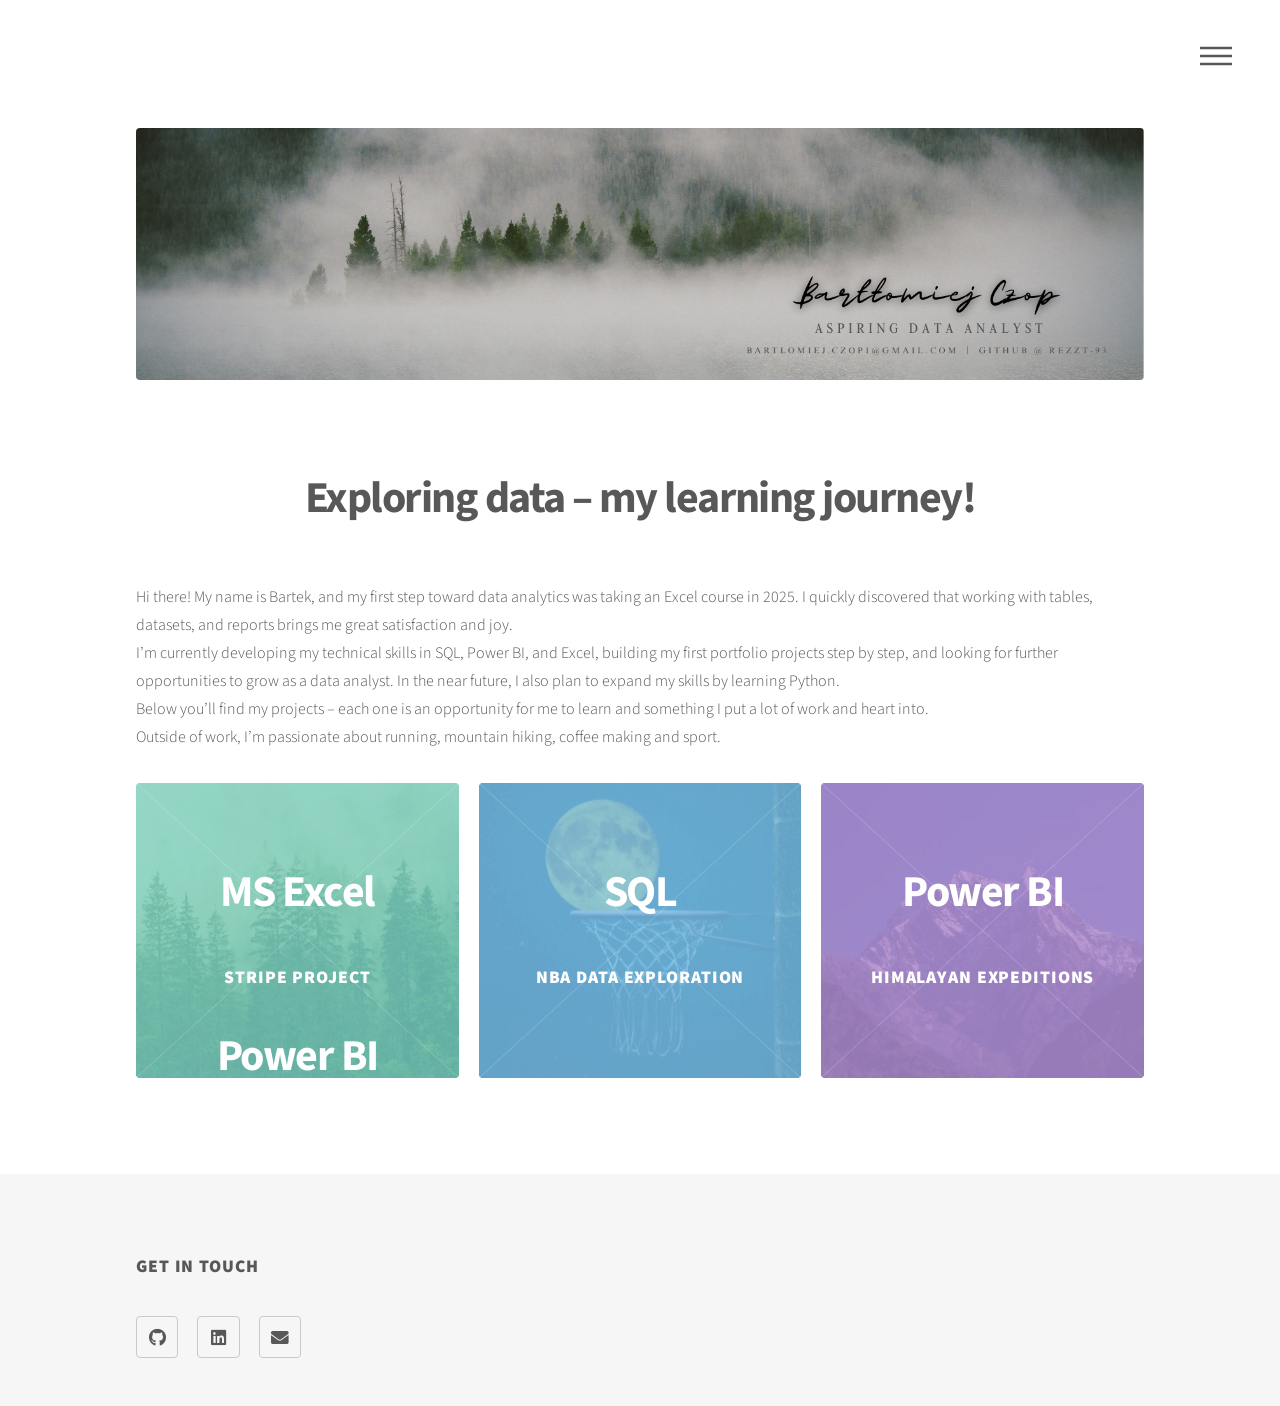
==== index.html @ 16aa3783 "Update index.html" ====
<!DOCTYPE HTML>
<!--
	Phantom by HTML5 UP
	html5up.net | @ajlkn
	Free for personal and commercial use under the CCA 3.0 license (html5up.net/license)
-->
<html>

<head>
	<title>Portfolio</title>
	<meta charset="utf-8" />
	<meta name="viewport" content="width=device-width, initial-scale=1, user-scalable=no" />
	<link rel="stylesheet" href="assets/css/main.css" />
	<noscript>
		<link rel="stylesheet" href="assets/css/noscript.css" />
	</noscript>
</head>

<body class="is-preload">
	<!-- Wrapper -->
	<div id="wrapper">

		<!-- Header -->
		<header id="header">
			<div class="inner">

				<!-- Logo -->
				<a href="index.html" class="logo">
					<span class="image main"><img src="images/backgroundlink.png" alt="" /></span>
				</a>


				<!-- Nav -->
				<nav>
					<ul>
						<li><a href="#menu">Menu</a></li>
					</ul>
				</nav>

			</div>
		</header>

		<!-- Menu -->
		<nav id="menu">
			<h2>Menu</h2>
			<ul>
				<li><a href="index.html">Home</a></li>
				<li><a href="stripe.html">Stripe Dashboard</a></li>
				<li><a href="himalayan.html">Himalayan Expeditions</a></li>
				<li><a href="nba.html">NBA Data Exploration</a></li>
				<li><a href="superstore.html">SuperStore Sales</a></li>
			</ul>
		</nav>

		<!-- Main -->
		<div id="main">
			<div class="inner">
				<header>
					<center>
						<h1>Exploring data – my learning journey!</h1>
					</center> <br>

						<p>Hi there!

							My name is Bartek, and my first step toward data analytics was taking an Excel course in
							2025. I
							quickly discovered that working with tables, datasets, and reports brings me great
							satisfaction
							and joy.<br>

							I’m currently developing my technical skills in SQL, Power BI, and Excel, building my first
							portfolio projects step by step, and looking for further opportunities to grow as a data
							analyst. In the near future, I also plan to expand my skills by learning Python.

							<br>Below you’ll
							find my
							projects – each one is an opportunity for me to learn and something I put a lot of work and
							heart into.<br>

						Outside of work, I’m passionate about running, mountain hiking, coffee making and sport. </p>
					
				</header>
				<section class="tiles">
					<article class="style3">
						<span class="image">
							<img src="images/p1img.jpg" alt="" />
						</span>
						<a href="stripe.html">
							<h1>MS Excel</h1>
							<h2>Stripe Project</h2>
							<div class="content">
								<p>Sales Analytics Dashboard</p>
							</div>
						</a>
					</article>
					<article class="style2">
						<span class="image">
							<img src="images/p3img.jpg" alt="" />
						</span>
						<a href="nba.html">
							<h1>SQL</h1>
							<h2>NBA Data Exploration</h2>
							<div class="content">
								<p>Player Data Analysis</p>
							</div>
						</a>
					</article>

					<article class="style5">
						<span class="image">
							<img src="images/p2img.jpg" alt="" />
						</span>
						<a href="himalayan.html">
							<h1>Power BI</h1>
							<h2>Himalayan Expeditions</h2>
							<div class="content">
								<p>Analytics Dashboard</p>
							</div>
						</a>
					</article>
				</section>
				<section class="tiles">
					<article class="style5">
						<span class="image">
							<img src="images/p4img.jpg" alt="" />
						</span>
						<a href="superstore.html">
							<h1>Power BI</h1>
							<h2>SuperStore</h2>
							<div class="content">
								<p>Sales Dashboard</p>
							</div>
						</a>
					</article>
				</section>
			</div>
			</div>
			<!-- Footer -->
			<footer id="footer">
						<div class="inner">
							<section>
								<h2>Get in touch</h2>
								<ul class="icons">
									<li><a href="https://github.com/Rezzt-93/-data-analytics-portfolio-projects" class="icon brands style2 fa-github"><span class="label">GitHub</span></a></li>
									<li><a href="https://www.linkedin.com/in/bartlomiej-czop/" class="icon brands style2 fa-linkedin"><span class="label">LinkedIn</span></a></li>
									<li><a href="mailto:Bartlomiej.czop1@gmail.com" class="icon solid style2 fa-envelope"><span class="label">Email</span></a></li>
								</ul>
							</section>
						</div>
					</footer>
		
		<!-- Scripts -->
		<script src="assets/js/jquery.min.js"></script>
		<script src="assets/js/browser.min.js"></script>
		<script src="assets/js/breakpoints.min.js"></script>
		<script src="assets/js/util.js"></script>
		<script src="assets/js/main.js"></script>

</body>

</html>
---- assets/css/main.css ----
@import url(fontawesome-all.min.css);
@import url("https://fonts.googleapis.com/css?family=Source+Sans+Pro:300,700,900");

/*
	Phantom by HTML5 UP
	html5up.net | @ajlkn
	Free for personal and commercial use under the CCA 3.0 license (html5up.net/license)
*/

html, body, div, span, applet, object,
iframe, h1, h2, h3, h4, h5, h6, p, blockquote,
pre, a, abbr, acronym, address, big, cite,
code, del, dfn, em, img, ins, kbd, q, s, samp,
small, strike, strong, sub, sup, tt, var, b,
u, i, center, dl, dt, dd, ol, ul, li, fieldset,
form, label, legend, table, caption, tbody,
tfoot, thead, tr, th, td, article, aside,
canvas, details, embed, figure, figcaption,
footer, header, hgroup, menu, nav, output, ruby,
section, summary, time, mark, audio, video {
	margin: 0;
	padding: 0;
	border: 0;
	font-size: 100%;
	font: inherit;
	vertical-align: baseline;}

article, aside, details, figcaption, figure,
footer, header, hgroup, menu, nav, section {
	display: block;}

body {
	line-height: 1;
}

ol, ul {
	list-style: none;
}

blockquote, q {
	quotes: none;
}

	blockquote:before, blockquote:after, q:before, q:after {
		content: '';
		content: none;
	}

table {
	border-collapse: collapse;
	border-spacing: 0;
}

body {
	-webkit-text-size-adjust: none;
}

mark {
	background-color: transparent;
	color: inherit;
}

input::-moz-focus-inner {
	border: 0;
	padding: 0;
}

input, select, textarea {
	-moz-appearance: none;
	-webkit-appearance: none;
	-ms-appearance: none;
	appearance: none;
}

/* Basic */

	@-ms-viewport {
		width: device-width;
	}

	body {
		-ms-overflow-style: scrollbar;
	}

	@media screen and (max-width: 480px) {

		html, body {
			min-width: 320px;
		}

	}

	html {
		box-sizing: border-box;
	}

	*, *:before, *:after {
		box-sizing: inherit;
	}

	body {
		background: #ffffff;
	}

		body.is-preload *, body.is-preload *:before, body.is-preload *:after {
			-moz-animation: none !important;
			-webkit-animation: none !important;
			-ms-animation: none !important;
			animation: none !important;
			-moz-transition: none !important;
			-webkit-transition: none !important;
			-ms-transition: none !important;
			transition: none !important;
		}

/* Type */

	body, input, select, textarea {
		color: #585858;
		font-family: "Source Sans Pro", Helvetica, sans-serif;
		font-size: 16pt;
		font-weight: 300;
		line-height: 1.75;
	}

		@media screen and (max-width: 1680px) {

			body, input, select, textarea {
				font-size: 14pt;
			}

		}

		@media screen and (max-width: 1280px) {

			body, input, select, textarea {
				font-size: 12pt;
			}

		}

	a {
		-moz-transition: border-bottom-color 0.2s ease, color 0.2s ease;
		-webkit-transition: border-bottom-color 0.2s ease, color 0.2s ease;
		-ms-transition: border-bottom-color 0.2s ease, color 0.2s ease;
		transition: border-bottom-color 0.2s ease, color 0.2s ease;
		text-decoration: none;
		color: #585858;
		border-bottom: dotted 1px rgba(88, 88, 88, 0.5);
	}

		a:hover {
			border-bottom-color: transparent;
			color: #f2849e !important;
		}

	strong, b {
		font-weight: 900;
	}

	em, i {
		font-style: italic;
	}

	p {
		margin: 0 0 2em 0;
	}

	h1 {
		font-size: 2.75em;
		font-weight: 700;
		line-height: 1.3;
		margin: 0 0 1em 0;
		letter-spacing: -0.035em;
	}

		h1 a {
			color: inherit;
		}

		@media screen and (max-width: 736px) {

			h1 {
				font-size: 2em;
				margin: 0 0 1em 0;
			}

		}

		@media screen and (max-width: 360px) {

			h1 {
				font-size: 1.75em;
			}

		}

	h2, h3, h4, h5, h6 {
		font-weight: 900;
		line-height: 1.5;
		margin: 0 0 2em 0;
		text-transform: uppercase;
		letter-spacing: 0.05em;
	}

		h2 a, h3 a, h4 a, h5 a, h6 a {
			color: inherit;
		}

	h2 {
		font-size: 1.1em;
	}

	h3 {
		font-size: 1em;
	}

	h4 {
		font-size: 0.8em;
	}

	h5 {
		font-size: 0.8em;
	}

	h6 {
		font-size: 0.8em;
	}

	@media screen and (max-width: 980px) {

		h1 br, h2 br, h3 br, h4 br, h5 br, h6 br {
			display: none;
		}

	}

	@media screen and (max-width: 736px) {

		h2 {
			font-size: 1em;
		}

		h3 {
			font-size: 0.8em;
		}

	}

	sub {
		font-size: 0.8em;
		position: relative;
		top: 0.5em;
	}

	sup {
		font-size: 0.8em;
		position: relative;
		top: -0.5em;
	}

	blockquote {
		border-left: solid 4px #c9c9c9;
		font-style: italic;
		margin: 0 0 2em 0;
		padding: 0.5em 0 0.5em 2em;
	}

	code {
		background: rgba(144, 144, 144, 0.075);
		border-radius: 4px;
		border: solid 1px #c9c9c9;
		font-family: "Courier New", monospace;
		font-size: 0.9em;
		margin: 0 0.25em;
		padding: 0.25em 0.65em;
	}

	pre {
		-webkit-overflow-scrolling: touch;
		font-family: "Courier New", monospace;
		font-size: 0.9em;
		margin: 0 0 2em 0;
	}

		pre code {
			display: block;
			line-height: 1.75;
			padding: 1em 1.5em;
			overflow-x: auto;
		}

	hr {
		border: 0;
		border-bottom: solid 1px #c9c9c9;
		margin: 2em 0;
	}

		hr.major {
			margin: 3em 0;
		}

	.align-left {
		text-align: left;
	}

	.align-center {
		text-align: center;
	}

	.align-right {
		text-align: right;
	}

/* Row */

	.row {
		display: flex;
		flex-wrap: wrap;
		box-sizing: border-box;
		align-items: stretch;
	}

		.row > * {
			box-sizing: border-box;
		}

		.row.gtr-uniform > * > :last-child {
			margin-bottom: 0;
		}

		.row.aln-left {
			justify-content: flex-start;
		}

		.row.aln-center {
			justify-content: center;
		}

		.row.aln-right {
			justify-content: flex-end;
		}

		.row.aln-top {
			align-items: flex-start;
		}

		.row.aln-middle {
			align-items: center;
		}

		.row.aln-bottom {
			align-items: flex-end;
		}

		.row > .imp {
			order: -1;
		}

		.row > .col-1 {
			width: 8.33333%;
		}

		.row > .off-1 {
			margin-left: 8.33333%;
		}

		.row > .col-2 {
			width: 16.66667%;
		}

		.row > .off-2 {
			margin-left: 16.66667%;
		}

		.row > .col-3 {
			width: 25%;
		}

		.row > .off-3 {
			margin-left: 25%;
		}

		.row > .col-4 {
			width: 33.33333%;
		}

		.row > .off-4 {
			margin-left: 33.33333%;
		}

		.row > .col-5 {
			width: 41.66667%;
		}

		.row > .off-5 {
			margin-left: 41.66667%;
		}

		.row > .col-6 {
			width: 50%;
		}

		.row > .off-6 {
			margin-left: 50%;
		}

		.row > .col-7 {
			width: 58.33333%;
		}

		.row > .off-7 {
			margin-left: 58.33333%;
		}

		.row > .col-8 {
			width: 66.66667%;
		}

		.row > .off-8 {
			margin-left: 66.66667%;
		}

		.row > .col-9 {
			width: 75%;
		}

		.row > .off-9 {
			margin-left: 75%;
		}

		.row > .col-10 {
			width: 83.33333%;
		}

		.row > .off-10 {
			margin-left: 83.33333%;
		}

		.row > .col-11 {
			width: 91.66667%;
		}

		.row > .off-11 {
			margin-left: 91.66667%;
		}

		.row > .col-12 {
			width: 100%;
		}

		.row > .off-12 {
			margin-left: 100%;
		}

		.row.gtr-0 {
			margin-top: 0;
			margin-left: 0em;
		}

			.row.gtr-0 > * {
				padding: 0 0 0 0em;
			}

			.row.gtr-0.gtr-uniform {
				margin-top: 0em;
			}

				.row.gtr-0.gtr-uniform > * {
					padding-top: 0em;
				}

		.row.gtr-25 {
			margin-top: 0;
			margin-left: -0.5em;
		}

			.row.gtr-25 > * {
				padding: 0 0 0 0.5em;
			}

			.row.gtr-25.gtr-uniform {
				margin-top: -0.5em;
			}

				.row.gtr-25.gtr-uniform > * {
					padding-top: 0.5em;
				}

		.row.gtr-50 {
			margin-top: 0;
			margin-left: -1em;
		}

			.row.gtr-50 > * {
				padding: 0 0 0 1em;
			}

			.row.gtr-50.gtr-uniform {
				margin-top: -1em;
			}

				.row.gtr-50.gtr-uniform > * {
					padding-top: 1em;
				}

		.row {
			margin-top: 0;
			margin-left: -2em;
		}

			.row > * {
				padding: 0 0 0 2em;
			}

			.row.gtr-uniform {
				margin-top: -2em;
			}

				.row.gtr-uniform > * {
					padding-top: 2em;
				}

		.row.gtr-150 {
			margin-top: 0;
			margin-left: -3em;
		}

			.row.gtr-150 > * {
				padding: 0 0 0 3em;
			}

			.row.gtr-150.gtr-uniform {
				margin-top: -3em;
			}

				.row.gtr-150.gtr-uniform > * {
					padding-top: 3em;
				}

		.row.gtr-200 {
			margin-top: 0;
			margin-left: -4em;
		}

			.row.gtr-200 > * {
				padding: 0 0 0 4em;
			}

			.row.gtr-200.gtr-uniform {
				margin-top: -4em;
			}

				.row.gtr-200.gtr-uniform > * {
					padding-top: 4em;
				}

		@media screen and (max-width: 1680px) {

			.row {
				display: flex;
				flex-wrap: wrap;
				box-sizing: border-box;
				align-items: stretch;
			}

				.row > * {
					box-sizing: border-box;
				}

				.row.gtr-uniform > * > :last-child {
					margin-bottom: 0;
				}

				.row.aln-left {
					justify-content: flex-start;
				}

				.row.aln-center {
					justify-content: center;
				}

				.row.aln-right {
					justify-content: flex-end;
				}

				.row.aln-top {
					align-items: flex-start;
				}

				.row.aln-middle {
					align-items: center;
				}

				.row.aln-bottom {
					align-items: flex-end;
				}

				.row > .imp-xlarge {
					order: -1;
				}

				.row > .col-1-xlarge {
					width: 8.33333%;
				}

				.row > .off-1-xlarge {
					margin-left: 8.33333%;
				}

				.row > .col-2-xlarge {
					width: 16.66667%;
				}

				.row > .off-2-xlarge {
					margin-left: 16.66667%;
				}

				.row > .col-3-xlarge {
					width: 25%;
				}

				.row > .off-3-xlarge {
					margin-left: 25%;
				}

				.row > .col-4-xlarge {
					width: 33.33333%;
				}

				.row > .off-4-xlarge {
					margin-left: 33.33333%;
				}

				.row > .col-5-xlarge {
					width: 41.66667%;
				}

				.row > .off-5-xlarge {
					margin-left: 41.66667%;
				}

				.row > .col-6-xlarge {
					width: 50%;
				}

				.row > .off-6-xlarge {
					margin-left: 50%;
				}

				.row > .col-7-xlarge {
					width: 58.33333%;
				}

				.row > .off-7-xlarge {
					margin-left: 58.33333%;
				}

				.row > .col-8-xlarge {
					width: 66.66667%;
				}

				.row > .off-8-xlarge {
					margin-left: 66.66667%;
				}

				.row > .col-9-xlarge {
					width: 75%;
				}

				.row > .off-9-xlarge {
					margin-left: 75%;
				}

				.row > .col-10-xlarge {
					width: 83.33333%;
				}

				.row > .off-10-xlarge {
					margin-left: 83.33333%;
				}

				.row > .col-11-xlarge {
					width: 91.66667%;
				}

				.row > .off-11-xlarge {
					margin-left: 91.66667%;
				}

				.row > .col-12-xlarge {
					width: 100%;
				}

				.row > .off-12-xlarge {
					margin-left: 100%;
				}

				.row.gtr-0 {
					margin-top: 0;
					margin-left: 0em;
				}

					.row.gtr-0 > * {
						padding: 0 0 0 0em;
					}

					.row.gtr-0.gtr-uniform {
						margin-top: 0em;
					}

						.row.gtr-0.gtr-uniform > * {
							padding-top: 0em;
						}

				.row.gtr-25 {
					margin-top: 0;
					margin-left: -0.5em;
				}

					.row.gtr-25 > * {
						padding: 0 0 0 0.5em;
					}

					.row.gtr-25.gtr-uniform {
						margin-top: -0.5em;
					}

						.row.gtr-25.gtr-uniform > * {
							padding-top: 0.5em;
						}

				.row.gtr-50 {
					margin-top: 0;
					margin-left: -1em;
				}

					.row.gtr-50 > * {
						padding: 0 0 0 1em;
					}

					.row.gtr-50.gtr-uniform {
						margin-top: -1em;
					}

						.row.gtr-50.gtr-uniform > * {
							padding-top: 1em;
						}

				.row {
					margin-top: 0;
					margin-left: -2em;
				}

					.row > * {
						padding: 0 0 0 2em;
					}

					.row.gtr-uniform {
						margin-top: -2em;
					}

						.row.gtr-uniform > * {
							padding-top: 2em;
						}

				.row.gtr-150 {
					margin-top: 0;
					margin-left: -3em;
				}

					.row.gtr-150 > * {
						padding: 0 0 0 3em;
					}

					.row.gtr-150.gtr-uniform {
						margin-top: -3em;
					}

						.row.gtr-150.gtr-uniform > * {
							padding-top: 3em;
						}

				.row.gtr-200 {
					margin-top: 0;
					margin-left: -4em;
				}

					.row.gtr-200 > * {
						padding: 0 0 0 4em;
					}

					.row.gtr-200.gtr-uniform {
						margin-top: -4em;
					}

						.row.gtr-200.gtr-uniform > * {
							padding-top: 4em;
						}

		}

		@media screen and (max-width: 1280px) {

			.row {
				display: flex;
				flex-wrap: wrap;
				box-sizing: border-box;
				align-items: stretch;
			}

				.row > * {
					box-sizing: border-box;
				}

				.row.gtr-uniform > * > :last-child {
					margin-bottom: 0;
				}

				.row.aln-left {
					justify-content: flex-start;
				}

				.row.aln-center {
					justify-content: center;
				}

				.row.aln-right {
					justify-content: flex-end;
				}

				.row.aln-top {
					align-items: flex-start;
				}

				.row.aln-middle {
					align-items: center;
				}

				.row.aln-bottom {
					align-items: flex-end;
				}

				.row > .imp-large {
					order: -1;
				}

				.row > .col-1-large {
					width: 8.33333%;
				}

				.row > .off-1-large {
					margin-left: 8.33333%;
				}

				.row > .col-2-large {
					width: 16.66667%;
				}

				.row > .off-2-large {
					margin-left: 16.66667%;
				}

				.row > .col-3-large {
					width: 25%;
				}

				.row > .off-3-large {
					margin-left: 25%;
				}

				.row > .col-4-large {
					width: 33.33333%;
				}

				.row > .off-4-large {
					margin-left: 33.33333%;
				}

				.row > .col-5-large {
					width: 41.66667%;
				}

				.row > .off-5-large {
					margin-left: 41.66667%;
				}

				.row > .col-6-large {
					width: 50%;
				}

				.row > .off-6-large {
					margin-left: 50%;
				}

				.row > .col-7-large {
					width: 58.33333%;
				}

				.row > .off-7-large {
					margin-left: 58.33333%;
				}

				.row > .col-8-large {
					width: 66.66667%;
				}

				.row > .off-8-large {
					margin-left: 66.66667%;
				}

				.row > .col-9-large {
					width: 75%;
				}

				.row > .off-9-large {
					margin-left: 75%;
				}

				.row > .col-10-large {
					width: 83.33333%;
				}

				.row > .off-10-large {
					margin-left: 83.33333%;
				}

				.row > .col-11-large {
					width: 91.66667%;
				}

				.row > .off-11-large {
					margin-left: 91.66667%;
				}

				.row > .col-12-large {
					width: 100%;
				}

				.row > .off-12-large {
					margin-left: 100%;
				}

				.row.gtr-0 {
					margin-top: 0;
					margin-left: 0em;
				}

					.row.gtr-0 > * {
						padding: 0 0 0 0em;
					}

					.row.gtr-0.gtr-uniform {
						margin-top: 0em;
					}

						.row.gtr-0.gtr-uniform > * {
							padding-top: 0em;
						}

				.row.gtr-25 {
					margin-top: 0;
					margin-left: -0.5em;
				}

					.row.gtr-25 > * {
						padding: 0 0 0 0.5em;
					}

					.row.gtr-25.gtr-uniform {
						margin-top: -0.5em;
					}

						.row.gtr-25.gtr-uniform > * {
							padding-top: 0.5em;
						}

				.row.gtr-50 {
					margin-top: 0;
					margin-left: -1em;
				}

					.row.gtr-50 > * {
						padding: 0 0 0 1em;
					}

					.row.gtr-50.gtr-uniform {
						margin-top: -1em;
					}

						.row.gtr-50.gtr-uniform > * {
							padding-top: 1em;
						}

				.row {
					margin-top: 0;
					margin-left: -2em;
				}

					.row > * {
						padding: 0 0 0 2em;
					}

					.row.gtr-uniform {
						margin-top: -2em;
					}

						.row.gtr-uniform > * {
							padding-top: 2em;
						}

				.row.gtr-150 {
					margin-top: 0;
					margin-left: -3em;
				}

					.row.gtr-150 > * {
						padding: 0 0 0 3em;
					}

					.row.gtr-150.gtr-uniform {
						margin-top: -3em;
					}

						.row.gtr-150.gtr-uniform > * {
							padding-top: 3em;
						}

				.row.gtr-200 {
					margin-top: 0;
					margin-left: -4em;
				}

					.row.gtr-200 > * {
						padding: 0 0 0 4em;
					}

					.row.gtr-200.gtr-uniform {
						margin-top: -4em;
					}

						.row.gtr-200.gtr-uniform > * {
							padding-top: 4em;
						}

		}

		@media screen and (max-width: 980px) {

			.row {
				display: flex;
				flex-wrap: wrap;
				box-sizing: border-box;
				align-items: stretch;
			}

				.row > * {
					box-sizing: border-box;
				}

				.row.gtr-uniform > * > :last-child {
					margin-bottom: 0;
				}

				.row.aln-left {
					justify-content: flex-start;
				}

				.row.aln-center {
					justify-content: center;
				}

				.row.aln-right {
					justify-content: flex-end;
				}

				.row.aln-top {
					align-items: flex-start;
				}

				.row.aln-middle {
					align-items: center;
				}

				.row.aln-bottom {
					align-items: flex-end;
				}

				.row > .imp-medium {
					order: -1;
				}

				.row > .col-1-medium {
					width: 8.33333%;
				}

				.row > .off-1-medium {
					margin-left: 8.33333%;
				}

				.row > .col-2-medium {
					width: 16.66667%;
				}

				.row > .off-2-medium {
					margin-left: 16.66667%;
				}

				.row > .col-3-medium {
					width: 25%;
				}

				.row > .off-3-medium {
					margin-left: 25%;
				}

				.row > .col-4-medium {
					width: 33.33333%;
				}

				.row > .off-4-medium {
					margin-left: 33.33333%;
				}

				.row > .col-5-medium {
					width: 41.66667%;
				}

				.row > .off-5-medium {
					margin-left: 41.66667%;
				}

				.row > .col-6-medium {
					width: 50%;
				}

				.row > .off-6-medium {
					margin-left: 50%;
				}

				.row > .col-7-medium {
					width: 58.33333%;
				}

				.row > .off-7-medium {
					margin-left: 58.33333%;
				}

				.row > .col-8-medium {
					width: 66.66667%;
				}

				.row > .off-8-medium {
					margin-left: 66.66667%;
				}

				.row > .col-9-medium {
					width: 75%;
				}

				.row > .off-9-medium {
					margin-left: 75%;
				}

				.row > .col-10-medium {
					width: 83.33333%;
				}

				.row > .off-10-medium {
					margin-left: 83.33333%;
				}

				.row > .col-11-medium {
					width: 91.66667%;
				}

				.row > .off-11-medium {
					margin-left: 91.66667%;
				}

				.row > .col-12-medium {
					width: 100%;
				}

				.row > .off-12-medium {
					margin-left: 100%;
				}

				.row.gtr-0 {
					margin-top: 0;
					margin-left: 0em;
				}

					.row.gtr-0 > * {
						padding: 0 0 0 0em;
					}

					.row.gtr-0.gtr-uniform {
						margin-top: 0em;
					}

						.row.gtr-0.gtr-uniform > * {
							padding-top: 0em;
						}

				.row.gtr-25 {
					margin-top: 0;
					margin-left: -0.375em;
				}

					.row.gtr-25 > * {
						padding: 0 0 0 0.375em;
					}

					.row.gtr-25.gtr-uniform {
						margin-top: -0.375em;
					}

						.row.gtr-25.gtr-uniform > * {
							padding-top: 0.375em;
						}

				.row.gtr-50 {
					margin-top: 0;
					margin-left: -0.75em;
				}

					.row.gtr-50 > * {
						padding: 0 0 0 0.75em;
					}

					.row.gtr-50.gtr-uniform {
						margin-top: -0.75em;
					}

						.row.gtr-50.gtr-uniform > * {
							padding-top: 0.75em;
						}

				.row {
					margin-top: 0;
					margin-left: -1.5em;
				}

					.row > * {
						padding: 0 0 0 1.5em;
					}

					.row.gtr-uniform {
						margin-top: -1.5em;
					}

						.row.gtr-uniform > * {
							padding-top: 1.5em;
						}

				.row.gtr-150 {
					margin-top: 0;
					margin-left: -2.25em;
				}

					.row.gtr-150 > * {
						padding: 0 0 0 2.25em;
					}

					.row.gtr-150.gtr-uniform {
						margin-top: -2.25em;
					}

						.row.gtr-150.gtr-uniform > * {
							padding-top: 2.25em;
						}

				.row.gtr-200 {
					margin-top: 0;
					margin-left: -3em;
				}

					.row.gtr-200 > * {
						padding: 0 0 0 3em;
					}

					.row.gtr-200.gtr-uniform {
						margin-top: -3em;
					}

						.row.gtr-200.gtr-uniform > * {
							padding-top: 3em;
						}

		}

		@media screen and (max-width: 736px) {

			.row {
				display: flex;
				flex-wrap: wrap;
				box-sizing: border-box;
				align-items: stretch;
			}

				.row > * {
					box-sizing: border-box;
				}

				.row.gtr-uniform > * > :last-child {
					margin-bottom: 0;
				}

				.row.aln-left {
					justify-content: flex-start;
				}

				.row.aln-center {
					justify-content: center;
				}

				.row.aln-right {
					justify-content: flex-end;
				}

				.row.aln-top {
					align-items: flex-start;
				}

				.row.aln-middle {
					align-items: center;
				}

				.row.aln-bottom {
					align-items: flex-end;
				}

				.row > .imp-small {
					order: -1;
				}

				.row > .col-1-small {
					width: 8.33333%;
				}

				.row > .off-1-small {
					margin-left: 8.33333%;
				}

				.row > .col-2-small {
					width: 16.66667%;
				}

				.row > .off-2-small {
					margin-left: 16.66667%;
				}

				.row > .col-3-small {
					width: 25%;
				}

				.row > .off-3-small {
					margin-left: 25%;
				}

				.row > .col-4-small {
					width: 33.33333%;
				}

				.row > .off-4-small {
					margin-left: 33.33333%;
				}

				.row > .col-5-small {
					width: 41.66667%;
				}

				.row > .off-5-small {
					margin-left: 41.66667%;
				}

				.row > .col-6-small {
					width: 50%;
				}

				.row > .off-6-small {
					margin-left: 50%;
				}

				.row > .col-7-small {
					width: 58.33333%;
				}

				.row > .off-7-small {
					margin-left: 58.33333%;
				}

				.row > .col-8-small {
					width: 66.66667%;
				}

				.row > .off-8-small {
					margin-left: 66.66667%;
				}

				.row > .col-9-small {
					width: 75%;
				}

				.row > .off-9-small {
					margin-left: 75%;
				}

				.row > .col-10-small {
					width: 83.33333%;
				}

				.row > .off-10-small {
					margin-left: 83.33333%;
				}

				.row > .col-11-small {
					width: 91.66667%;
				}

				.row > .off-11-small {
					margin-left: 91.66667%;
				}

				.row > .col-12-small {
					width: 100%;
				}

				.row > .off-12-small {
					margin-left: 100%;
				}

				.row.gtr-0 {
					margin-top: 0;
					margin-left: 0em;
				}

					.row.gtr-0 > * {
						padding: 0 0 0 0em;
					}

					.row.gtr-0.gtr-uniform {
						margin-top: 0em;
					}

						.row.gtr-0.gtr-uniform > * {
							padding-top: 0em;
						}

				.row.gtr-25 {
					margin-top: 0;
					margin-left: -0.25em;
				}

					.row.gtr-25 > * {
						padding: 0 0 0 0.25em;
					}

					.row.gtr-25.gtr-uniform {
						margin-top: -0.25em;
					}

						.row.gtr-25.gtr-uniform > * {
							padding-top: 0.25em;
						}

				.row.gtr-50 {
					margin-top: 0;
					margin-left: -0.5em;
				}

					.row.gtr-50 > * {
						padding: 0 0 0 0.5em;
					}

					.row.gtr-50.gtr-uniform {
						margin-top: -0.5em;
					}

						.row.gtr-50.gtr-uniform > * {
							padding-top: 0.5em;
						}

				.row {
					margin-top: 0;
					margin-left: -1em;
				}

					.row > * {
						padding: 0 0 0 1em;
					}

					.row.gtr-uniform {
						margin-top: -1em;
					}

						.row.gtr-uniform > * {
							padding-top: 1em;
						}

				.row.gtr-150 {
					margin-top: 0;
					margin-left: -1.5em;
				}

					.row.gtr-150 > * {
						padding: 0 0 0 1.5em;
					}

					.row.gtr-150.gtr-uniform {
						margin-top: -1.5em;
					}

						.row.gtr-150.gtr-uniform > * {
							padding-top: 1.5em;
						}

				.row.gtr-200 {
					margin-top: 0;
					margin-left: -2em;
				}

					.row.gtr-200 > * {
						padding: 0 0 0 2em;
					}

					.row.gtr-200.gtr-uniform {
						margin-top: -2em;
					}

						.row.gtr-200.gtr-uniform > * {
							padding-top: 2em;
						}

		}

		@media screen and (max-width: 480px) {

			.row {
				display: flex;
				flex-wrap: wrap;
				box-sizing: border-box;
				align-items: stretch;
			}

				.row > * {
					box-sizing: border-box;
				}

				.row.gtr-uniform > * > :last-child {
					margin-bottom: 0;
				}

				.row.aln-left {
					justify-content: flex-start;
				}

				.row.aln-center {
					justify-content: center;
				}

				.row.aln-right {
					justify-content: flex-end;
				}

				.row.aln-top {
					align-items: flex-start;
				}

				.row.aln-middle {
					align-items: center;
				}

				.row.aln-bottom {
					align-items: flex-end;
				}

				.row > .imp-xsmall {
					order: -1;
				}

				.row > .col-1-xsmall {
					width: 8.33333%;
				}

				.row > .off-1-xsmall {
					margin-left: 8.33333%;
				}

				.row > .col-2-xsmall {
					width: 16.66667%;
				}

				.row > .off-2-xsmall {
					margin-left: 16.66667%;
				}

				.row > .col-3-xsmall {
					width: 25%;
				}

				.row > .off-3-xsmall {
					margin-left: 25%;
				}

				.row > .col-4-xsmall {
					width: 33.33333%;
				}

				.row > .off-4-xsmall {
					margin-left: 33.33333%;
				}

				.row > .col-5-xsmall {
					width: 41.66667%;
				}

				.row > .off-5-xsmall {
					margin-left: 41.66667%;
				}

				.row > .col-6-xsmall {
					width: 50%;
				}

				.row > .off-6-xsmall {
					margin-left: 50%;
				}

				.row > .col-7-xsmall {
					width: 58.33333%;
				}

				.row > .off-7-xsmall {
					margin-left: 58.33333%;
				}

				.row > .col-8-xsmall {
					width: 66.66667%;
				}

				.row > .off-8-xsmall {
					margin-left: 66.66667%;
				}

				.row > .col-9-xsmall {
					width: 75%;
				}

				.row > .off-9-xsmall {
					margin-left: 75%;
				}

				.row > .col-10-xsmall {
					width: 83.33333%;
				}

				.row > .off-10-xsmall {
					margin-left: 83.33333%;
				}

				.row > .col-11-xsmall {
					width: 91.66667%;
				}

				.row > .off-11-xsmall {
					margin-left: 91.66667%;
				}

				.row > .col-12-xsmall {
					width: 100%;
				}

				.row > .off-12-xsmall {
					margin-left: 100%;
				}

				.row.gtr-0 {
					margin-top: 0;
					margin-left: 0em;
				}

					.row.gtr-0 > * {
						padding: 0 0 0 0em;
					}

					.row.gtr-0.gtr-uniform {
						margin-top: 0em;
					}

						.row.gtr-0.gtr-uniform > * {
							padding-top: 0em;
						}

				.row.gtr-25 {
					margin-top: 0;
					margin-left: -0.25em;
				}

					.row.gtr-25 > * {
						padding: 0 0 0 0.25em;
					}

					.row.gtr-25.gtr-uniform {
						margin-top: -0.25em;
					}

						.row.gtr-25.gtr-uniform > * {
							padding-top: 0.25em;
						}

				.row.gtr-50 {
					margin-top: 0;
					margin-left: -0.5em;
				}

					.row.gtr-50 > * {
						padding: 0 0 0 0.5em;
					}

					.row.gtr-50.gtr-uniform {
						margin-top: -0.5em;
					}

						.row.gtr-50.gtr-uniform > * {
							padding-top: 0.5em;
						}

				.row {
					margin-top: 0;
					margin-left: -1em;
				}

					.row > * {
						padding: 0 0 0 1em;
					}

					.row.gtr-uniform {
						margin-top: -1em;
					}

						.row.gtr-uniform > * {
							padding-top: 1em;
						}

				.row.gtr-150 {
					margin-top: 0;
					margin-left: -1.5em;
				}

					.row.gtr-150 > * {
						padding: 0 0 0 1.5em;
					}

					.row.gtr-150.gtr-uniform {
						margin-top: -1.5em;
					}

						.row.gtr-150.gtr-uniform > * {
							padding-top: 1.5em;
						}

				.row.gtr-200 {
					margin-top: 0;
					margin-left: -2em;
				}

					.row.gtr-200 > * {
						padding: 0 0 0 2em;
					}

					.row.gtr-200.gtr-uniform {
						margin-top: -2em;
					}

						.row.gtr-200.gtr-uniform > * {
							padding-top: 2em;
						}

		}

/* Section/Article */

	section.special, article.special {
		text-align: center;
	}

	header p {
		margin-top: -1em;
	}

	@media screen and (max-width: 736px) {

		header p {
			margin-top: 0;
		}

	}

/* Icon */

	.icon {
		text-decoration: none;
		border-bottom: none;
		position: relative;
	}

		.icon:before {
			-moz-osx-font-smoothing: grayscale;
			-webkit-font-smoothing: antialiased;
			display: inline-block;
			font-style: normal;
			font-variant: normal;
			text-rendering: auto;
			line-height: 1;
			text-transform: none !important;
			font-family: 'Font Awesome 5 Free';
			font-weight: 400;
		}

		.icon > .label {
			display: none;
		}

		.icon:before {
			line-height: inherit;
		}

		.icon.solid:before {
			font-weight: 900;
		}

		.icon.brands:before {
			font-family: 'Font Awesome 5 Brands';
		}

		.icon.style2 {
			-moz-transition: background-color 0.2s ease-in-out, color 0.2s ease-in-out, border-color 0.2s ease-in-out;
			-webkit-transition: background-color 0.2s ease-in-out, color 0.2s ease-in-out, border-color 0.2s ease-in-out;
			-ms-transition: background-color 0.2s ease-in-out, color 0.2s ease-in-out, border-color 0.2s ease-in-out;
			transition: background-color 0.2s ease-in-out, color 0.2s ease-in-out, border-color 0.2s ease-in-out;
			background-color: transparent;
			border: solid 1px #c9c9c9;
			border-radius: 4px;
			width: 2.65em;
			height: 2.65em;
			display: inline-block;
			text-align: center;
			line-height: 2.65em;
			color: inherit;
		}

			.icon.style2:before {
				font-size: 1.1em;
			}

			.icon.style2:hover {
				color: #f2849e;
				border-color: #f2849e;
			}

			.icon.style2:active {
				background-color: rgba(242, 132, 158, 0.1);
			}

/* List */

	ol {
		list-style: decimal;
		margin: 0 0 2em 0;
		padding-left: 1.25em;
	}

		ol li {
			padding-left: 0.25em;
		}

	ul {
		list-style: disc;
		margin: 0 0 2em 0;
		padding-left: 1em;
	}

		ul li {
			padding-left: 0.5em;
		}

		ul.alt {
			list-style: none;
			padding-left: 0;
		}

			ul.alt li {
				border-top: solid 1px #c9c9c9;
				padding: 0.5em 0;
			}

				ul.alt li:first-child {
					border-top: 0;
					padding-top: 0;
				}

	dl {
		margin: 0 0 2em 0;
	}

		dl dt {
			display: block;
			font-weight: 900;
			margin: 0 0 1em 0;
		}

		dl dd {
			margin-left: 2em;
		}

/* Actions */

	ul.actions {
		display: -moz-flex;
		display: -webkit-flex;
		display: -ms-flex;
		display: flex;
		cursor: default;
		list-style: none;
		margin-left: -1em;
		padding-left: 0;
	}

		ul.actions li {
			padding: 0 0 0 1em;
			vertical-align: middle;
		}

		ul.actions.special {
			-moz-justify-content: center;
			-webkit-justify-content: center;
			-ms-justify-content: center;
			justify-content: center;
			width: 100%;
			margin-left: 0;
		}

			ul.actions.special li:first-child {
				padding-left: 0;
			}

		ul.actions.stacked {
			-moz-flex-direction: column;
			-webkit-flex-direction: column;
			-ms-flex-direction: column;
			flex-direction: column;
			margin-left: 0;
		}

			ul.actions.stacked li {
				padding: 1.3em 0 0 0;
			}

				ul.actions.stacked li:first-child {
					padding-top: 0;
				}

		ul.actions.fit {
			width: calc(100% + 1em);
		}

			ul.actions.fit li {
				-moz-flex-grow: 1;
				-webkit-flex-grow: 1;
				-ms-flex-grow: 1;
				flex-grow: 1;
				-moz-flex-shrink: 1;
				-webkit-flex-shrink: 1;
				-ms-flex-shrink: 1;
				flex-shrink: 1;
				width: 100%;
			}

				ul.actions.fit li > * {
					width: 100%;
				}

			ul.actions.fit.stacked {
				width: 100%;
			}

		@media screen and (max-width: 480px) {

			ul.actions:not(.fixed) {
				-moz-flex-direction: column;
				-webkit-flex-direction: column;
				-ms-flex-direction: column;
				flex-direction: column;
				margin-left: 0;
				width: 100% !important;
			}

				ul.actions:not(.fixed) li {
					-moz-flex-grow: 1;
					-webkit-flex-grow: 1;
					-ms-flex-grow: 1;
					flex-grow: 1;
					-moz-flex-shrink: 1;
					-webkit-flex-shrink: 1;
					-ms-flex-shrink: 1;
					flex-shrink: 1;
					padding: 1em 0 0 0;
					text-align: center;
					width: 100%;
				}

					ul.actions:not(.fixed) li > * {
						width: 100%;
					}

					ul.actions:not(.fixed) li:first-child {
						padding-top: 0;
					}

					ul.actions:not(.fixed) li input[type="submit"],
					ul.actions:not(.fixed) li input[type="reset"],
					ul.actions:not(.fixed) li input[type="button"],
					ul.actions:not(.fixed) li button,
					ul.actions:not(.fixed) li .button {
						width: 100%;
					}

						ul.actions:not(.fixed) li input[type="submit"].icon:before,
						ul.actions:not(.fixed) li input[type="reset"].icon:before,
						ul.actions:not(.fixed) li input[type="button"].icon:before,
						ul.actions:not(.fixed) li button.icon:before,
						ul.actions:not(.fixed) li .button.icon:before {
							margin-left: -0.5rem;
						}

		}

/* Icons */

	ul.icons {
		cursor: default;
		list-style: none;
		padding-left: 0;
		margin: -1em 0 2em -1em;
	}

		ul.icons li {
			display: inline-block;
			padding: 1em 0 0 1em;
		}

/* Form */

	form {
		margin: 0 0 2em 0;
		overflow-x: hidden;
	}

		form > :last-child {
			margin-bottom: 0;
		}

		form > .fields {
			display: -moz-flex;
			display: -webkit-flex;
			display: -ms-flex;
			display: flex;
			-moz-flex-wrap: wrap;
			-webkit-flex-wrap: wrap;
			-ms-flex-wrap: wrap;
			flex-wrap: wrap;
			width: calc(100% + 3em);
			margin: -1.5em 0 2em -1.5em;
		}

			form > .fields > .field {
				-moz-flex-grow: 0;
				-webkit-flex-grow: 0;
				-ms-flex-grow: 0;
				flex-grow: 0;
				-moz-flex-shrink: 0;
				-webkit-flex-shrink: 0;
				-ms-flex-shrink: 0;
				flex-shrink: 0;
				padding: 1.5em 0 0 1.5em;
				width: calc(100% - 1.5em);
			}

				form > .fields > .field.half {
					width: calc(50% - 0.75em);
				}

				form > .fields > .field.third {
					width: calc(100%/3 - 0.5em);
				}

				form > .fields > .field.quarter {
					width: calc(25% - 0.375em);
				}

		@media screen and (max-width: 480px) {

			form > .fields {
				width: calc(100% + 3em);
				margin: -1.5em 0 2em -1.5em;
			}

				form > .fields > .field {
					padding: 1.5em 0 0 1.5em;
					width: calc(100% - 1.5em);
				}

					form > .fields > .field.half {
						width: calc(100% - 1.5em);
					}

					form > .fields > .field.third {
						width: calc(100% - 1.5em);
					}

					form > .fields > .field.quarter {
						width: calc(100% - 1.5em);
					}

		}

	label {
		display: block;
		font-size: 0.9em;
		font-weight: 900;
		margin: 0 0 1em 0;
	}

	input[type="text"],
	input[type="password"],
	input[type="email"],
	input[type="tel"],
	select,
	textarea {
		-moz-appearance: none;
		-webkit-appearance: none;
		-ms-appearance: none;
		appearance: none;
		background-color: transparent;
		border: none;
		border-radius: 0;
		border-bottom: solid 1px #c9c9c9;
		color: inherit;
		display: block;
		outline: 0;
		padding: 0;
		text-decoration: none;
		width: 100%;
	}

		input[type="text"]:invalid,
		input[type="password"]:invalid,
		input[type="email"]:invalid,
		input[type="tel"]:invalid,
		select:invalid,
		textarea:invalid {
			box-shadow: none;
		}

		input[type="text"]:focus,
		input[type="password"]:focus,
		input[type="email"]:focus,
		input[type="tel"]:focus,
		select:focus,
		textarea:focus {
			border-bottom-color: #f2849e;
			box-shadow: inset 0 -1px 0 0 #f2849e;
		}

	select {
		background-image: url("data:image/svg+xml;charset=utf8,%3Csvg xmlns='http://www.w3.org/2000/svg' width='40' height='40' preserveAspectRatio='none' viewBox='0 0 40 40'%3E%3Cpath d='M9.4,12.3l10.4,10.4l10.4-10.4c0.2-0.2,0.5-0.4,0.9-0.4c0.3,0,0.6,0.1,0.9,0.4l3.3,3.3c0.2,0.2,0.4,0.5,0.4,0.9 c0,0.4-0.1,0.6-0.4,0.9L20.7,31.9c-0.2,0.2-0.5,0.4-0.9,0.4c-0.3,0-0.6-0.1-0.9-0.4L4.3,17.3c-0.2-0.2-0.4-0.5-0.4-0.9 c0-0.4,0.1-0.6,0.4-0.9l3.3-3.3c0.2-0.2,0.5-0.4,0.9-0.4S9.1,12.1,9.4,12.3z' fill='%23c9c9c9' /%3E%3C/svg%3E");
		background-size: 1.25rem;
		background-repeat: no-repeat;
		background-position: calc(100% - 1rem) center;
		height: 3em;
		padding-right: 3em;
		text-overflow: ellipsis;
	}

		select option {
			background: #ffffff;
		}

		select:focus::-ms-value {
			background-color: transparent;
		}

		select::-ms-expand {
			display: none;
		}

	input[type="text"],
	input[type="password"],
	input[type="email"],
	select {
		height: 3em;
	}

	textarea {
		padding: 0;
		min-height: 3.75em;
	}

	input[type="checkbox"],
	input[type="radio"] {
		-moz-appearance: none;
		-webkit-appearance: none;
		-ms-appearance: none;
		appearance: none;
		display: block;
		float: left;
		margin-right: -2em;
		opacity: 0;
		width: 1em;
		z-index: -1;
	}

		input[type="checkbox"] + label,
		input[type="radio"] + label {
			text-decoration: none;
			color: #585858;
			cursor: pointer;
			display: inline-block;
			font-size: 1em;
			font-weight: 300;
			padding-left: 2.55em;
			padding-right: 0.75em;
			position: relative;
		}

			input[type="checkbox"] + label:before,
			input[type="radio"] + label:before {
				-moz-osx-font-smoothing: grayscale;
				-webkit-font-smoothing: antialiased;
				display: inline-block;
				font-style: normal;
				font-variant: normal;
				text-rendering: auto;
				line-height: 1;
				text-transform: none !important;
				font-family: 'Font Awesome 5 Free';
				font-weight: 900;
			}

			input[type="checkbox"] + label:before,
			input[type="radio"] + label:before {
				border-radius: 4px;
				border: solid 1px #c9c9c9;
				content: '';
				display: inline-block;
				font-size: 0.8em;
				height: 2.25em;
				left: 0;
				line-height: 2.25em;
				position: absolute;
				text-align: center;
				top: 0;
				width: 2.25em;
			}

		input[type="checkbox"]:checked + label:before,
		input[type="radio"]:checked + label:before {
			background: #585858;
			border-color: #585858;
			color: #ffffff;
			content: '\f00c';
		}

		input[type="checkbox"]:focus + label:before,
		input[type="radio"]:focus + label:before {
			border-color: #f2849e;
			box-shadow: 0 0 0 1px #f2849e;
		}

	input[type="checkbox"] + label:before {
		border-radius: 4px;
	}

	input[type="radio"] + label:before {
		border-radius: 100%;
	}

/* Box */

	.box {
		border-radius: 4px;
		border: solid 1px #c9c9c9;
		margin-bottom: 2em;
		padding: 1.5em;
	}

		.box > :last-child,
		.box > :last-child > :last-child,
		.box > :last-child > :last-child > :last-child {
			margin-bottom: 0;
		}

		.box.alt {
			border: 0;
			border-radius: 0;
			padding: 0;
		}

/* Image */

	.image {
		border-radius: 4px;
		border: 0;
		display: inline-block;
		position: relative;
	}

		.image img {
			border-radius: 4px;
			display: block;
		}

		.image.left, .image.right {
			max-width: 40%;
		}

			.image.left img, .image.right img {
				width: 100%;
			}

		.image.left {
			float: left;
			padding: 0 1.5em 1em 0;
			top: 0.25em;
		}

		.image.right {
			float: right;
			padding: 0 0 1em 1.5em;
			top: 0.25em;
		}

		.image.fit {
			display: block;
			margin: 0 0 2em 0;
			width: 100%;
		}

			.image.fit img {
				width: 100%;
			}

		.image.main {
			display: block;
			margin: 0 0 3em 0;
			width: 100%;
		}

			.image.main img {
				width: 100%;
			}

			@media screen and (max-width: 736px) {

				.image.main {
					margin: 0 0 2em 0;
				}

			}

/* Table */

	.table-wrapper {
		-webkit-overflow-scrolling: touch;
		overflow-x: auto;
	}

	table {
		margin: 0 0 2em 0;
		width: 100%;
	}

		table tbody tr {
			border: solid 1px #c9c9c9;
			border-left: 0;
			border-right: 0;
		}

			table tbody tr:nth-child(2n + 1) {
				background-color: rgba(144, 144, 144, 0.075);
			}

		table td {
			padding: 0.75em 0.75em;
		}

		table th {
			font-size: 0.9em;
			font-weight: 900;
			padding: 0 0.75em 0.75em 0.75em;
			text-align: left;
		}

		table thead {
			border-bottom: solid 2px #c9c9c9;
		}

		table tfoot {
			border-top: solid 2px #c9c9c9;
		}

		table.alt {
			border-collapse: separate;
		}

			table.alt tbody tr td {
				border: solid 1px #c9c9c9;
				border-left-width: 0;
				border-top-width: 0;
			}

				table.alt tbody tr td:first-child {
					border-left-width: 1px;
				}

			table.alt tbody tr:first-child td {
				border-top-width: 1px;
			}

			table.alt thead {
				border-bottom: 0;
			}

			table.alt tfoot {
				border-top: 0;
			}

/* Button */

	input[type="submit"],
	input[type="reset"],
	input[type="button"],
	button,
	.button {
		-moz-appearance: none;
		-webkit-appearance: none;
		-ms-appearance: none;
		appearance: none;
		-moz-transition: background-color 0.2s ease-in-out, color 0.2s ease-in-out, box-shadow 0.2s ease-in-out;
		-webkit-transition: background-color 0.2s ease-in-out, color 0.2s ease-in-out, box-shadow 0.2s ease-in-out;
		-ms-transition: background-color 0.2s ease-in-out, color 0.2s ease-in-out, box-shadow 0.2s ease-in-out;
		transition: background-color 0.2s ease-in-out, color 0.2s ease-in-out, box-shadow 0.2s ease-in-out;
		background-color: transparent;
		border-radius: 4px;
		border: 0;
		box-shadow: inset 0 0 0 2px #585858;
		color: #585858 !important;
		cursor: pointer;
		display: inline-block;
		font-size: 0.8em;
		font-weight: 900;
		height: 3.5em;
		letter-spacing: 0.35em;
		line-height: 3.45em;
		overflow: hidden;
		padding: 0 1.25em 0 1.6em;
		text-align: center;
		text-decoration: none;
		text-overflow: ellipsis;
		text-transform: uppercase;
		white-space: nowrap;
	}

		input[type="submit"].icon:before,
		input[type="reset"].icon:before,
		input[type="button"].icon:before,
		button.icon:before,
		.button.icon:before {
			margin-right: 0.5em;
		}

		input[type="submit"].fit,
		input[type="reset"].fit,
		input[type="button"].fit,
		button.fit,
		.button.fit {
			width: 100%;
		}

		input[type="submit"]:hover,
		input[type="reset"]:hover,
		input[type="button"]:hover,
		button:hover,
		.button:hover {
			color: #f2849e !important;
			box-shadow: inset 0 0 0 2px #f2849e;
		}

		input[type="submit"]:active,
		input[type="reset"]:active,
		input[type="button"]:active,
		button:active,
		.button:active {
			background-color: rgba(242, 132, 158, 0.1);
		}

		input[type="submit"].small,
		input[type="reset"].small,
		input[type="button"].small,
		button.small,
		.button.small {
			font-size: 0.6em;
		}

		input[type="submit"].large,
		input[type="reset"].large,
		input[type="button"].large,
		button.large,
		.button.large {
			font-size: 1em;
		}

		input[type="submit"].primary,
		input[type="reset"].primary,
		input[type="button"].primary,
		button.primary,
		.button.primary {
			box-shadow: none;
			background-color: #585858;
			color: #ffffff !important;
		}

			input[type="submit"].primary:hover,
			input[type="reset"].primary:hover,
			input[type="button"].primary:hover,
			button.primary:hover,
			.button.primary:hover {
				background-color: #f2849e;
			}

			input[type="submit"].primary:active,
			input[type="reset"].primary:active,
			input[type="button"].primary:active,
			button.primary:active,
			.button.primary:active {
				background-color: #ee5f81;
			}

		input[type="submit"].disabled, input[type="submit"]:disabled,
		input[type="reset"].disabled,
		input[type="reset"]:disabled,
		input[type="button"].disabled,
		input[type="button"]:disabled,
		button.disabled,
		button:disabled,
		.button.disabled,
		.button:disabled {
			pointer-events: none;
			opacity: 0.25;
		}

/* Tiles */

	.tiles {
		display: -moz-flex;
		display: -webkit-flex;
		display: -ms-flex;
		display: flex;
		-moz-flex-wrap: wrap;
		-webkit-flex-wrap: wrap;
		-ms-flex-wrap: wrap;
		flex-wrap: wrap;
		postiion: relative;
		margin: -2.5em 0 0 -2.5em;
	}

		.tiles article {
			-moz-transition: -moz-transform 0.5s ease, opacity 0.5s ease;
			-webkit-transition: -webkit-transform 0.5s ease, opacity 0.5s ease;
			-ms-transition: -ms-transform 0.5s ease, opacity 0.5s ease;
			transition: transform 0.5s ease, opacity 0.5s ease;
			position: relative;
			width: calc(33.33333% - 2.5em);
			margin: 2.5em 0 0 2.5em;
		}

			.tiles article > .image {
				-moz-transition: -moz-transform 0.5s ease;
				-webkit-transition: -webkit-transform 0.5s ease;
				-ms-transition: -ms-transform 0.5s ease;
				transition: transform 0.5s ease;
				position: relative;
				display: block;
				width: 100%;
				border-radius: 4px;
				overflow: hidden;
			}

				.tiles article > .image img {
					display: block;
					width: 100%;
				}

				.tiles article > .image:before {
					pointer-events: none;
					-moz-transition: background-color 0.5s ease, opacity 0.5s ease;
					-webkit-transition: background-color 0.5s ease, opacity 0.5s ease;
					-ms-transition: background-color 0.5s ease, opacity 0.5s ease;
					transition: background-color 0.5s ease, opacity 0.5s ease;
					content: '';
					display: block;
					position: absolute;
					top: 0;
					left: 0;
					width: 100%;
					height: 100%;
					opacity: 1.0;
					z-index: 1;
					opacity: 0.8;
				}

				.tiles article > .image:after {
					pointer-events: none;
					-moz-transition: opacity 0.5s ease;
					-webkit-transition: opacity 0.5s ease;
					-ms-transition: opacity 0.5s ease;
					transition: opacity 0.5s ease;
					content: '';
					display: block;
					position: absolute;
					top: 0;
					left: 0;
					width: 100%;
					height: 100%;
					background-image: url("data:image/svg+xml;charset=utf8,%3Csvg xmlns='http://www.w3.org/2000/svg' width='100' height='100' viewBox='0 0 100 100' preserveAspectRatio='none'%3E%3Cstyle%3Eline %7B stroke-width: 0.25px%3B stroke: %23ffffff%3B %7D%3C/style%3E%3Cline x1='0' y1='0' x2='100' y2='100' /%3E%3Cline x1='100' y1='0' x2='0' y2='100' /%3E%3C/svg%3E");
					background-position: center;
					background-repeat: no-repeat;
					background-size: 100% 100%;
					opacity: 0.25;
					z-index: 2;
				}

			.tiles article > a {
				display: -moz-flex;
				display: -webkit-flex;
				display: -ms-flex;
				display: flex;
				-moz-flex-direction: column;
				-webkit-flex-direction: column;
				-ms-flex-direction: column;
				flex-direction: column;
				-moz-align-items: center;
				-webkit-align-items: center;
				-ms-align-items: center;
				align-items: center;
				-moz-justify-content: center;
				-webkit-justify-content: center;
				-ms-justify-content: center;
				justify-content: center;
				-moz-transition: background-color 0.5s ease, -moz-transform 0.5s ease;
				-webkit-transition: background-color 0.5s ease, -webkit-transform 0.5s ease;
				-ms-transition: background-color 0.5s ease, -ms-transform 0.5s ease;
				transition: background-color 0.5s ease, transform 0.5s ease;
				position: absolute;
				top: 0;
				left: 0;
				width: 100%;
				height: 100%;
				padding: 1em;
				border-radius: 4px;
				border-bottom: 0;
				color: #ffffff;
				text-align: center;
				text-decoration: none;
				z-index: 3;
			}

				.tiles article > a > :last-child {
					margin: 0;
				}

				.tiles article > a:hover {
					color: #ffffff !important;
				}

				.tiles article > a h2 {
					margin: 0;
				}

				.tiles article > a .content {
					-moz-transition: max-height 0.5s ease, opacity 0.5s ease;
					-webkit-transition: max-height 0.5s ease, opacity 0.5s ease;
					-ms-transition: max-height 0.5s ease, opacity 0.5s ease;
					transition: max-height 0.5s ease, opacity 0.5s ease;
					width: 100%;
					max-height: 0;
					line-height: 1.5;
					margin-top: 0.35em;
					opacity: 0;
				}

					.tiles article > a .content > :last-child {
						margin-bottom: 0;
					}

			.tiles article.style1 > .image:before {
				background-color: #f2849e;
			}

			.tiles article.style2 > .image:before {
				background-color: #7ecaf6;
			}

			.tiles article.style3 > .image:before {
				background-color: #7bd0c1;
			}

			.tiles article.style4 > .image:before {
				background-color: #c75b9b;
			}

			.tiles article.style5 > .image:before {
				background-color: #ae85ca;
			}

			.tiles article.style6 > .image:before {
				background-color: #8499e7;
			}

			body:not(.is-touch) .tiles article:hover > .image {
				-moz-transform: scale(1.1);
				-webkit-transform: scale(1.1);
				-ms-transform: scale(1.1);
				transform: scale(1.1);
			}

				body:not(.is-touch) .tiles article:hover > .image:before {
					background-color: #333333;
					opacity: 0.35;
				}

				body:not(.is-touch) .tiles article:hover > .image:after {
					opacity: 0;
				}

			body:not(.is-touch) .tiles article:hover .content {
				max-height: 15em;
				opacity: 1;
			}

		* + .tiles {
			margin-top: 2em;
		}

		body.is-preload .tiles article {
			-moz-transform: scale(0.9);
			-webkit-transform: scale(0.9);
			-ms-transform: scale(0.9);
			transform: scale(0.9);
			opacity: 0;
		}

		body.is-touch .tiles article .content {
			max-height: 15em;
			opacity: 1;
		}

		@media screen and (max-width: 1280px) {

			.tiles {
				margin: -1.25em 0 0 -1.25em;
			}

				.tiles article {
					width: calc(33.33333% - 1.25em);
					margin: 1.25em 0 0 1.25em;
				}

		}

		@media screen and (max-width: 980px) {

			.tiles {
				margin: -2.5em 0 0 -2.5em;
			}

				.tiles article {
					width: calc(50% - 2.5em);
					margin: 2.5em 0 0 2.5em;
				}

		}

		@media screen and (max-width: 736px) {

			.tiles {
				margin: -1.25em 0 0 -1.25em;
			}

				.tiles article {
					width: calc(50% - 1.25em);
					margin: 1.25em 0 0 1.25em;
				}

					.tiles article:hover > .image {
						-moz-transform: scale(1.0);
						-webkit-transform: scale(1.0);
						-ms-transform: scale(1.0);
						transform: scale(1.0);
					}

		}

		@media screen and (max-width: 480px) {

			.tiles {
				margin: 0;
			}

				.tiles article {
					width: 100%;
					margin: 1.25em 0 0 0;
				}

		}

/* Header */

	#header {
		padding: 8em 0 0.1em 0 ;
	}

		#header .logo {
			display: block;
			border-bottom: 0;
			color: inherit;
			font-weight: 900;
			letter-spacing: 0.35em;
			margin: 0 0 2.5em 0;
			text-decoration: none;
			text-transform: uppercase;
			display: inline-block;
		}

			#header .logo > * {
				display: inline-block;
				vertical-align: middle;
			}

			#header .logo .symbol {
				margin-right: 0.65em;
			}

				#header .logo .symbol img {
					display: block;
					width: 2em;
					height: 2em;
				}

		#header nav {
			position: fixed;
			right: 2em;
			top: 2em;
			z-index: 10000;
		}

			#header nav ul {
				display: -moz-flex;
				display: -webkit-flex;
				display: -ms-flex;
				display: flex;
				-moz-align-items: center;
				-webkit-align-items: center;
				-ms-align-items: center;
				align-items: center;
				list-style: none;
				margin: 0;
				padding: 0;
			}

				#header nav ul li {
					display: block;
					padding: 0;
				}

					#header nav ul li a {
						display: block;
						position: relative;
						height: 3em;
						line-height: 3em;
						padding: 0 1.5em;
						background-color: rgba(255, 255, 255, 0.5);
						border-radius: 4px;
						border: 0;
						font-size: 0.8em;
						font-weight: 900;
						letter-spacing: 0.35em;
						text-transform: uppercase;
					}

					#header nav ul li a[href="#menu"] {
						-webkit-tap-highlight-color: transparent;
						width: 4em;
						text-indent: 4em;
						font-size: 1em;
						overflow: hidden;
						padding: 0;
						white-space: nowrap;
					}

						#header nav ul li a[href="#menu"]:before, #header nav ul li a[href="#menu"]:after {
							-moz-transition: opacity 0.2s ease;
							-webkit-transition: opacity 0.2s ease;
							-ms-transition: opacity 0.2s ease;
							transition: opacity 0.2s ease;
							content: '';
							display: block;
							position: absolute;
							top: 0;
							left: 0;
							width: 100%;
							height: 100%;
							background-position: center;
							background-repeat: no-repeat;
							background-size: 2em 2em;
						}

						#header nav ul li a[href="#menu"]:before {
							background-image: url("data:image/svg+xml;charset=utf8,%3Csvg xmlns='http://www.w3.org/2000/svg' width='100' height='100' viewBox='0 0 100 100' preserveAspectRatio='none'%3E%3Cstyle%3Eline %7B stroke-width: 8px%3B stroke: %23f2849e%3B %7D%3C/style%3E%3Cline x1='0' y1='25' x2='100' y2='25' /%3E%3Cline x1='0' y1='50' x2='100' y2='50' /%3E%3Cline x1='0' y1='75' x2='100' y2='75' /%3E%3C/svg%3E");
							opacity: 0;
						}

						#header nav ul li a[href="#menu"]:after {
							background-image: url("data:image/svg+xml;charset=utf8,%3Csvg xmlns='http://www.w3.org/2000/svg' width='100' height='100' viewBox='0 0 100 100' preserveAspectRatio='none'%3E%3Cstyle%3Eline %7B stroke-width: 8px%3B stroke: %23585858%3B %7D%3C/style%3E%3Cline x1='0' y1='25' x2='100' y2='25' /%3E%3Cline x1='0' y1='50' x2='100' y2='50' /%3E%3Cline x1='0' y1='75' x2='100' y2='75' /%3E%3C/svg%3E");
							opacity: 1;
						}

						#header nav ul li a[href="#menu"]:hover:before {
							opacity: 1;
						}

						#header nav ul li a[href="#menu"]:hover:after {
							opacity: 0;
						}

		@media screen and (max-width: 736px) {

			#header {
				padding: 4em 0 0.1em 0 ;
			}

				#header nav {
					right: 0.5em;
					top: 0.5em;
				}

					#header nav ul li a[href="#menu"]:before, #header nav ul li a[href="#menu"]:after {
						background-size: 1.5em 1.5em;
					}

		}

/* Menu */

	#wrapper {
		-moz-transition: opacity 0.45s ease;
		-webkit-transition: opacity 0.45s ease;
		-ms-transition: opacity 0.45s ease;
		transition: opacity 0.45s ease;
		opacity: 1;
	}

	#menu {
		-moz-transform: translateX(22em);
		-webkit-transform: translateX(22em);
		-ms-transform: translateX(22em);
		transform: translateX(22em);
		-moz-transition: -moz-transform 0.45s ease, visibility 0.45s;
		-webkit-transition: -webkit-transform 0.45s ease, visibility 0.45s;
		-ms-transition: -ms-transform 0.45s ease, visibility 0.45s;
		transition: transform 0.45s ease, visibility 0.45s;
		position: fixed;
		top: 0;
		right: 0;
		width: 22em;
		max-width: 80%;
		height: 100%;
		-webkit-overflow-scrolling: touch;
		background: #585858;
		color: #ffffff;
		cursor: default;
		visibility: hidden;
		z-index: 10002;
	}



		#menu > .inner {
			-moz-transition: opacity 0.45s ease;
			-webkit-transition: opacity 0.45s ease;
			-ms-transition: opacity 0.45s ease;
			transition: opacity 0.45s ease;
			-webkit-overflow-scrolling: touch;
			position: absolute;
			top: 0;
			left: 0;
			width: 100%;
			height: 100%;
			padding: 2.75em;
			opacity: 0;
			overflow-y: auto;
		}

			#menu > .inner > ul {
				list-style: none;
				margin: 0 0 1em 0;
				padding: 0;
			}

				#menu > .inner > ul > li {
					padding: 0;
					border-top: solid 1px rgba(255, 255, 255, 0.15);
				}

					#menu > .inner > ul > li a {
						display: block;
						padding: 1em 0;
						line-height: 1.5;
						border: 0;
						color: #ffffff;
					}

					#menu > .inner > ul > li:first-child {
						border-top: 0;
						margin-top: -1em;
					}

		#menu > .close {
			-moz-transition: opacity 0.45s ease, -moz-transform 0.45s ease;
			-webkit-transition: opacity 0.45s ease, -webkit-transform 0.45s ease;
			-ms-transition: opacity 0.45s ease, -ms-transform 0.45s ease;
			transition: opacity 0.45s ease, transform 0.45s ease;
			-moz-transform: scale(0.25) rotate(180deg);
			-webkit-transform: scale(0.25) rotate(180deg);
			-ms-transform: scale(0.25) rotate(180deg);
			transform: scale(0.25) rotate(180deg);
			-webkit-tap-highlight-color: transparent;
			display: block;
			position: absolute;
			top: 2em;
			left: -6em;
			width: 6em;
			text-indent: 6em;
			height: 3em;
			border: 0;
			font-size: 1em;
			opacity: 0;
			overflow: hidden;
			padding: 0;
			white-space: nowrap;
		}

			#menu > .close:before, #menu > .close:after {
				-moz-transition: opacity 0.2s ease;
				-webkit-transition: opacity 0.2s ease;
				-ms-transition: opacity 0.2s ease;
				transition: opacity 0.2s ease;
				content: '';
				display: block;
				position: absolute;
				top: 0;
				left: 0;
				width: 100%;
				height: 100%;
				background-position: center;
				background-repeat: no-repeat;
				background-size: 2em 2em;
			}

			#menu > .close:before {
				background-image: url("data:image/svg+xml;charset=utf8,%3Csvg xmlns='http://www.w3.org/2000/svg' width='100' height='100' viewBox='0 0 100 100' preserveAspectRatio='none'%3E%3Cstyle%3Eline %7B stroke-width: 8px%3B stroke: %23f2849e%3B %7D%3C/style%3E%3Cline x1='15' y1='15' x2='85' y2='85' /%3E%3Cline x1='85' y1='15' x2='15' y2='85' /%3E%3C/svg%3E");
				opacity: 0;
			}

			#menu > .close:after {
				background-image: url("data:image/svg+xml;charset=utf8,%3Csvg xmlns='http://www.w3.org/2000/svg' width='100' height='100' viewBox='0 0 100 100' preserveAspectRatio='none'%3E%3Cstyle%3Eline %7B stroke-width: 8px%3B stroke: %23585858%3B %7D%3C/style%3E%3Cline x1='15' y1='15' x2='85' y2='85' /%3E%3Cline x1='85' y1='15' x2='15' y2='85' /%3E%3C/svg%3E");
				opacity: 1;
			}

			#menu > .close:hover:before {
				opacity: 1;
			}

			#menu > .close:hover:after {
				opacity: 0;
			}

		@media screen and (max-width: 736px) {

			#menu {
				-moz-transform: translateX(16.5em);
				-webkit-transform: translateX(16.5em);
				-ms-transform: translateX(16.5em);
				transform: translateX(16.5em);
				width: 16.5em;
			}

				#menu > .inner {
					padding: 2.75em 1.5em;
				}

				#menu > .close {
					top: 0.5em;
					left: -4.25em;
					width: 4.25em;
					text-indent: 4.25em;
				}

					#menu > .close:before, #menu > .close:after {
						background-size: 1.5em 1.5em;
					}

		}

	body.is-menu-visible #wrapper {
		pointer-events: none;
		cursor: default;
		opacity: 0.25;
	}

	body.is-menu-visible #menu {
		-moz-transform: translateX(0);
		-webkit-transform: translateX(0);
		-ms-transform: translateX(0);
		transform: translateX(0);
		visibility: visible;
	}

		body.is-menu-visible #menu > * {
			opacity: 1;
		}

		body.is-menu-visible #menu .close {
			-moz-transform: scale(1.0) rotate(0deg);
			-webkit-transform: scale(1.0) rotate(0deg);
			-ms-transform: scale(1.0) rotate(0deg);
			transform: scale(1.0) rotate(0deg);
			opacity: 1;
		}

/* Wymuszenie białego koloru dla WSZYSTKICH linków w menu */
#menu a {
    color: #ffffff ;
}

#menu a:hover {
    color: #f2849e ;
}

/* Białe nagłówki kategorii */
#menu span,
#menu p {
    color: #ffffff ;
}

/* Main */

	#main {
		padding: 0em 0 6em 0 ;
	}

		@media screen and (max-width: 736px) {

			#main {
				padding: 0em 0 4em 0 ;
			}

		}

/* Footer */

	#footer {
		padding: 5em 0 6em 0 ;
		background-color: #f6f6f6;
	}

		#footer > .inner {
			display: -moz-flex;
			display: -webkit-flex;
			display: -ms-flex;
			display: flex;
			-moz-flex-wrap: wrap;
			-webkit-flex-wrap: wrap;
			-ms-flex-wrap: wrap;
			flex-wrap: wrap;
			-moz-flex-direction: row;
			-webkit-flex-direction: row;
			-ms-flex-direction: row;
			flex-direction: row;
		}

			#footer > .inner > * > :last-child {
				margin-bottom: 0;
			}

			#footer > .inner section:nth-child(1) {
				width: calc(66% - 2.5em);
				margin-right: 2.5em;
			}

			#footer > .inner section:nth-child(2) {
				width: calc(33% - 2.5em);
				margin-left: 2.5em;
			}

			#footer > .inner .copyright {
				width: 100%;
				padding: 0;
				margin-top: 5em;
				list-style: none;
				font-size: 0.8em;
				color: rgba(88, 88, 88, 0.5);
			}

				#footer > .inner .copyright a {
					color: inherit;
				}

				#footer > .inner .copyright li {
					display: inline-block;
					border-left: solid 1px rgba(88, 88, 88, 0.15);
					line-height: 1;
					padding: 0 0 0 1em;
					margin: 0 0 0 1em;
				}

					#footer > .inner .copyright li:first-child {
						border-left: 0;
						padding-left: 0;
						margin-left: 0;
					}

		@media screen and (max-width: 1280px) {

			#footer {
				padding: 5em 0 3em 0 ;
			}

				#footer > .inner section:nth-child(1) {
					width: calc(66% - 1.25em);
					margin-right: 1.25em;
				}

				#footer > .inner section:nth-child(2) {
					width: calc(33% - 1.25em);
					margin-left: 1.25em;
				}

		}

		@media screen and (max-width: 980px) {

			#footer > .inner section:nth-child(1) {
				width: 66%;
				margin-right: 0;
			}

			#footer > .inner section:nth-child(2) {
				width: calc(33% - 2.5em);
				margin-left: 2.5em;
			}

		}

		@media screen and (max-width: 736px) {

			#footer {
				padding: 3em 0 1em 0 ;
			}

				#footer > .inner {
					-moz-flex-direction: column;
					-webkit-flex-direction: column;
					-ms-flex-direction: column;
					flex-direction: column;
				}

					#footer > .inner section:nth-child(1) {
						width: 100%;
						margin-right: 0;
						margin: 3em 0 0 0;
					}

					#footer > .inner section:nth-child(2) {
						-moz-order: -1;
						-webkit-order: -1;
						-ms-order: -1;
						order: -1;
						width: 100%;
						margin-left: 0;
					}

					#footer > .inner .copyright {
						margin-top: 3em;
					}

		}

		@media screen and (max-width: 480px) {

			#footer > .inner .copyright {
				margin-top: 3em;
			}

				#footer > .inner .copyright li {
					border-left: 0;
					padding-left: 0;
					margin: 0.75em 0 0 0;
					display: block;
					line-height: inherit;
				}

					#footer > .inner .copyright li:first-child {
						margin-top: 0;
					}

		}

/* Wrapper */

	#wrapper > * > .inner {
		width: 100%;
		max-width: 68em;
		margin: 0 auto;
		padding: 0 2.5em;
	}

		@media screen and (max-width: 736px) {

			#wrapper > * > .inner {
				padding: 0 1.25em;
			}

		}
---- assets/css/noscript.css ----
/*
	Phantom by HTML5 UP
	html5up.net | @ajlkn
	Free for personal and commercial use under the CCA 3.0 license (html5up.net/license)
*/

/* Tiles */

	body.is-preload .tiles article {
		-moz-transform: none;
		-webkit-transform: none;
		-ms-transform: none;
		transform: none;
		opacity: 1;
	}
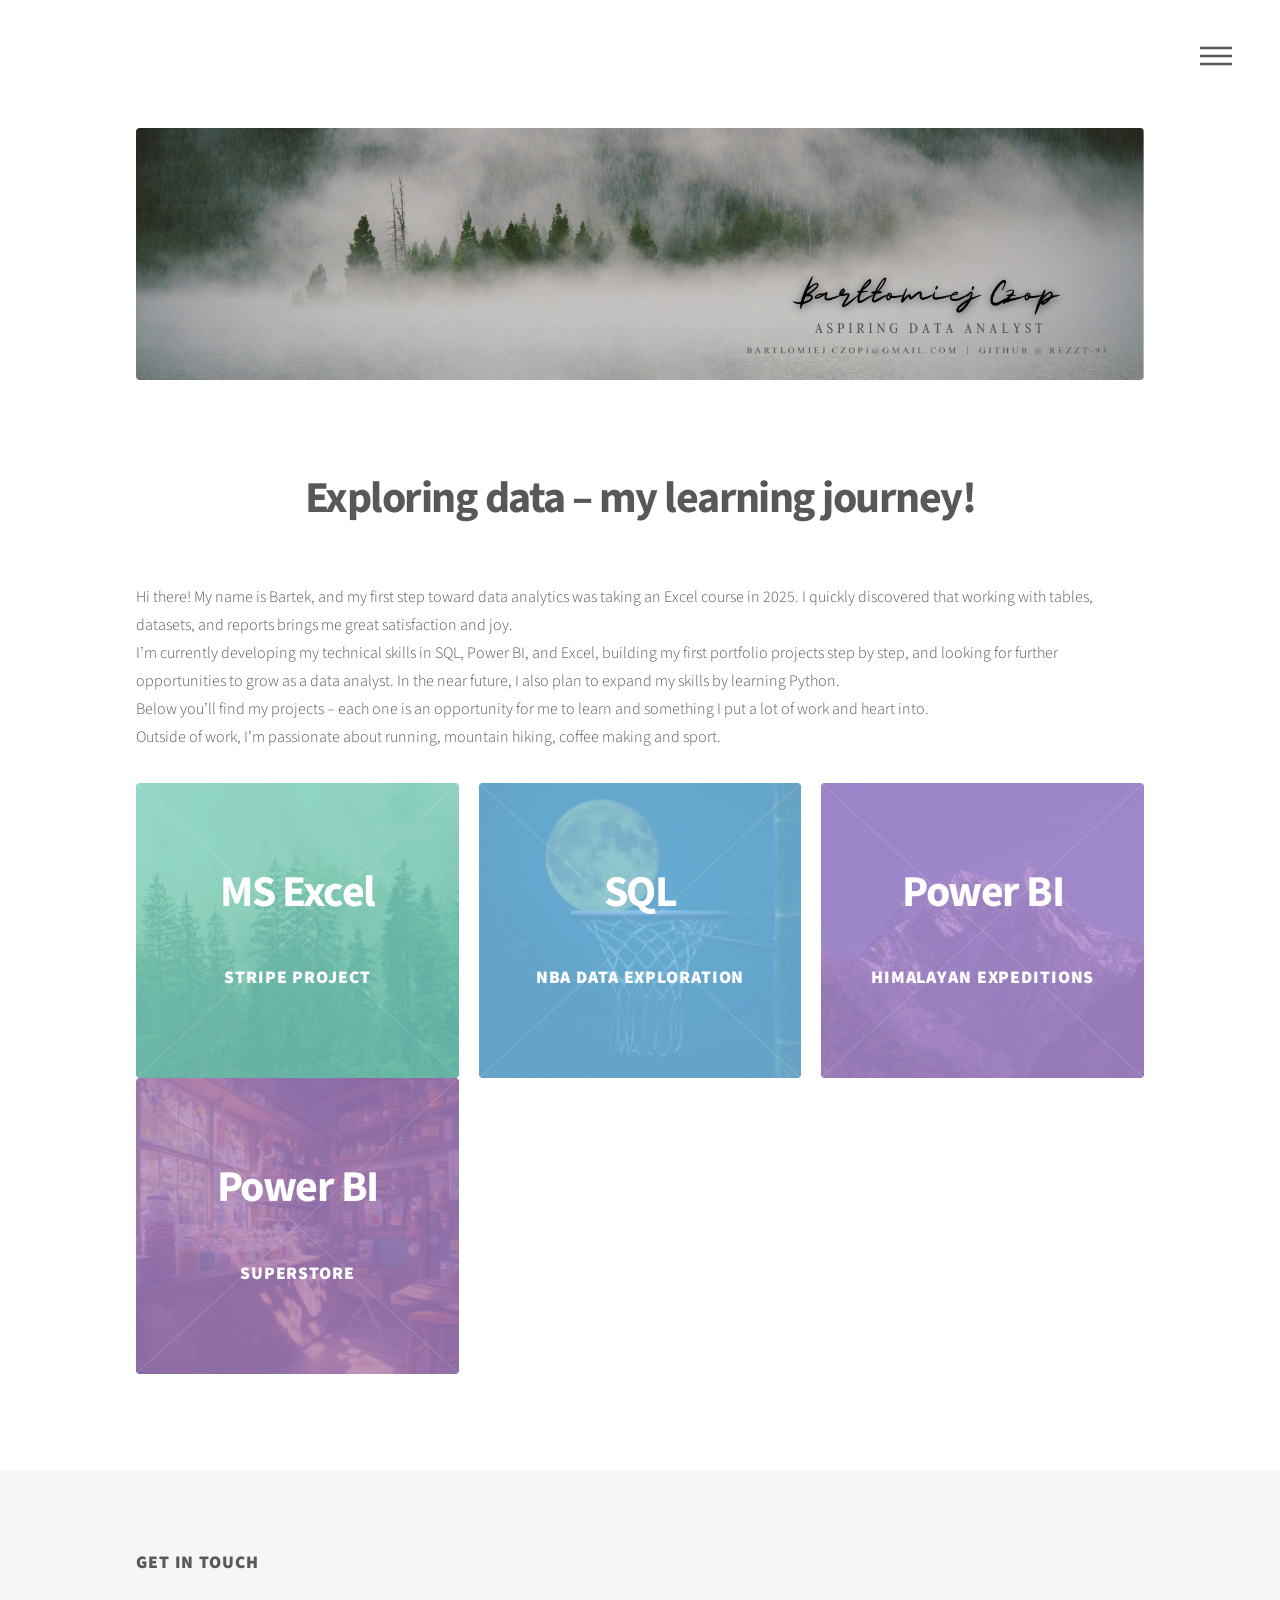
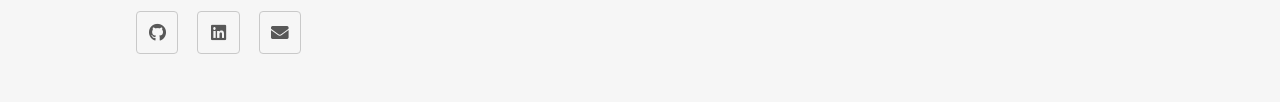
==== commit 80d78ec9: "Update index.html" ====
--- a/index.html
+++ b/index.html
@@ -122,7 +122,7 @@
 				<section class="tiles">
 					<article class="style5">
 						<span class="image">
-							<img src="images/p4img.jpg" alt="" />
+							<img src="images/p4img.png" alt="" />
 						</span>
 						<a href="superstore.html">
 							<h1>Power BI</h1>
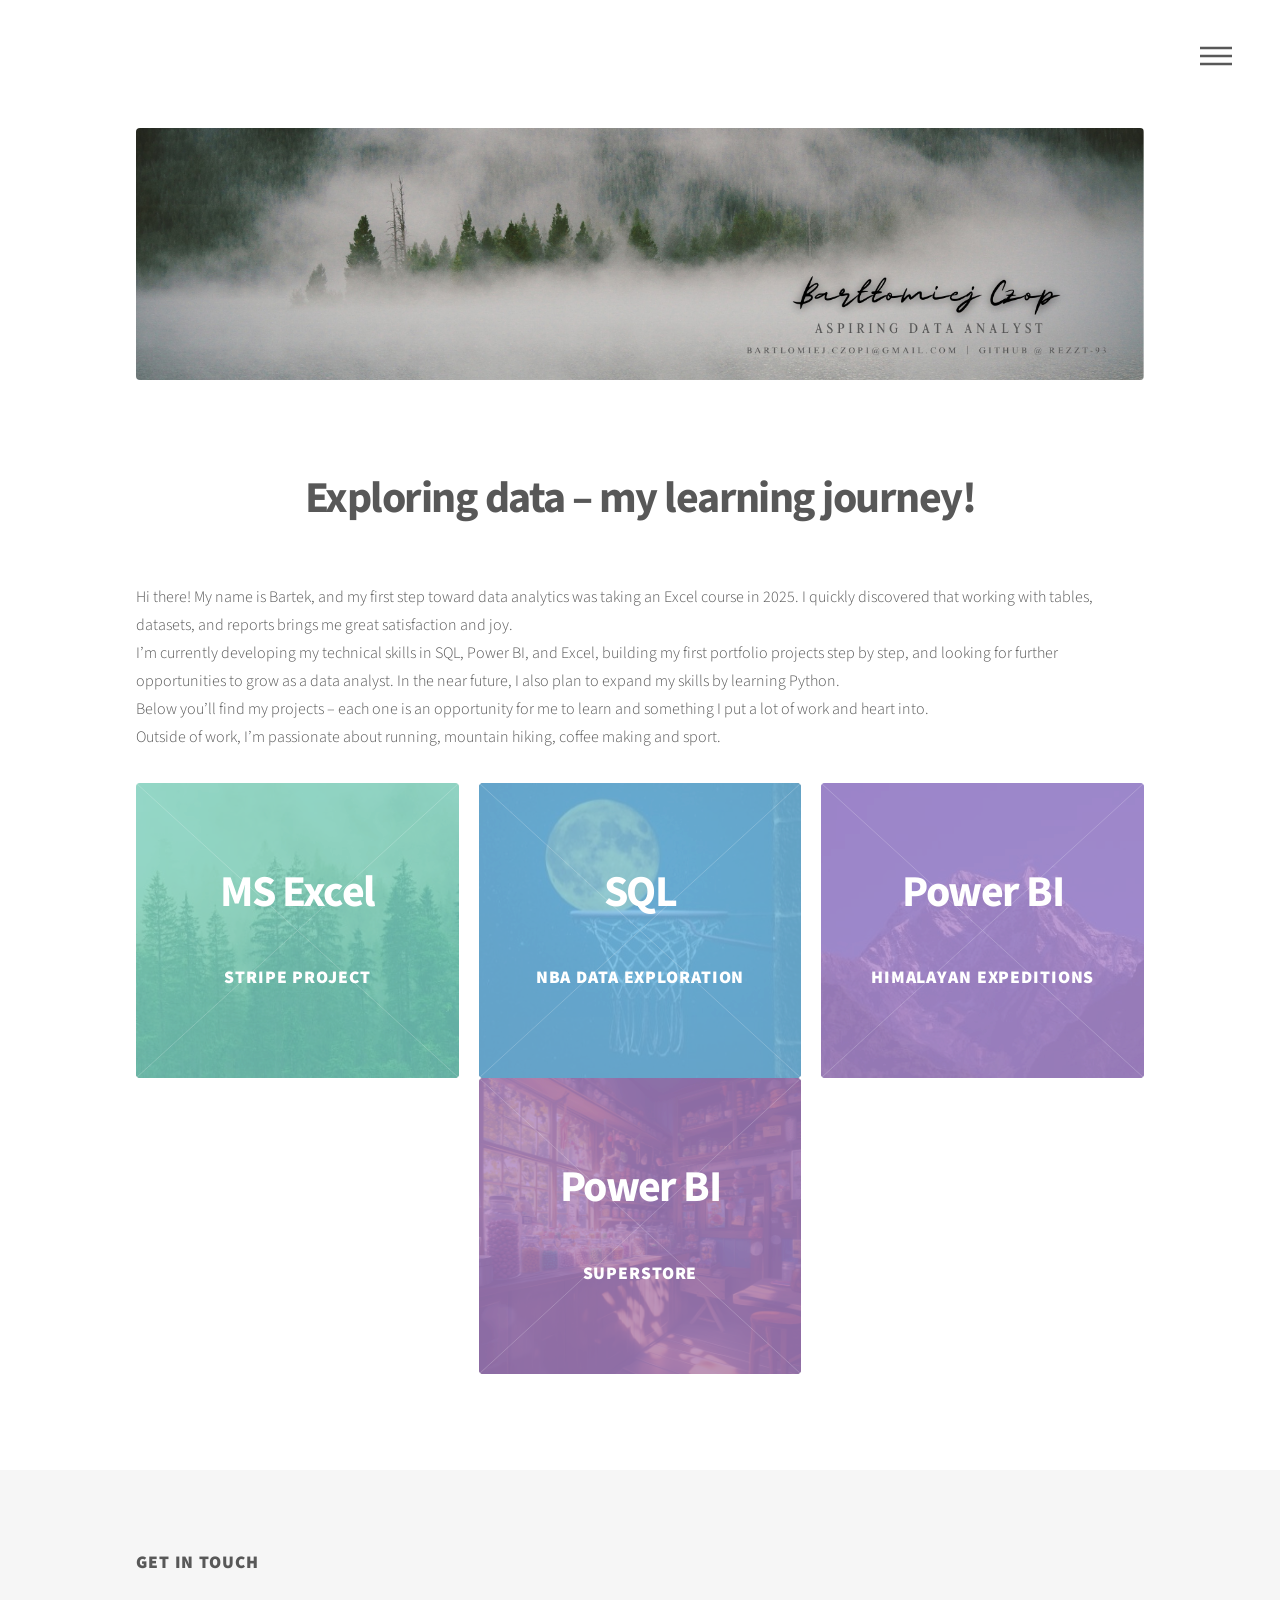
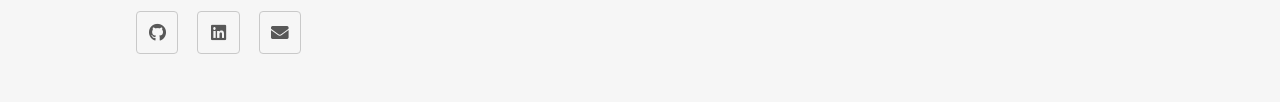
==== commit edb0b76c: "Update index.html" ====
--- a/index.html
+++ b/index.html
@@ -120,6 +120,18 @@
 					</article>
 				</section>
 				<section class="tiles">
+					<article class="style4">
+						<span class="image">
+							<img src="" alt="" />
+						</span>
+						<a href="">
+							<h1></h1>
+							<h2></h2>
+							<div class="content">
+								<p></p>
+							</div>
+						</a>
+					</article>
 					<article class="style5">
 						<span class="image">
 							<img src="images/p4img.png" alt="" />
@@ -129,6 +141,18 @@
 							<h2>SuperStore</h2>
 							<div class="content">
 								<p>Sales Dashboard</p>
+							</div>
+						</a>
+					</article>
+					<article class="style4">
+						<span class="image">
+							<img src="" alt="" />
+						</span>
+						<a href="">
+							<h1></h1>
+							<h2></h2>
+							<div class="content">
+								<p></p>
 							</div>
 						</a>
 					</article>
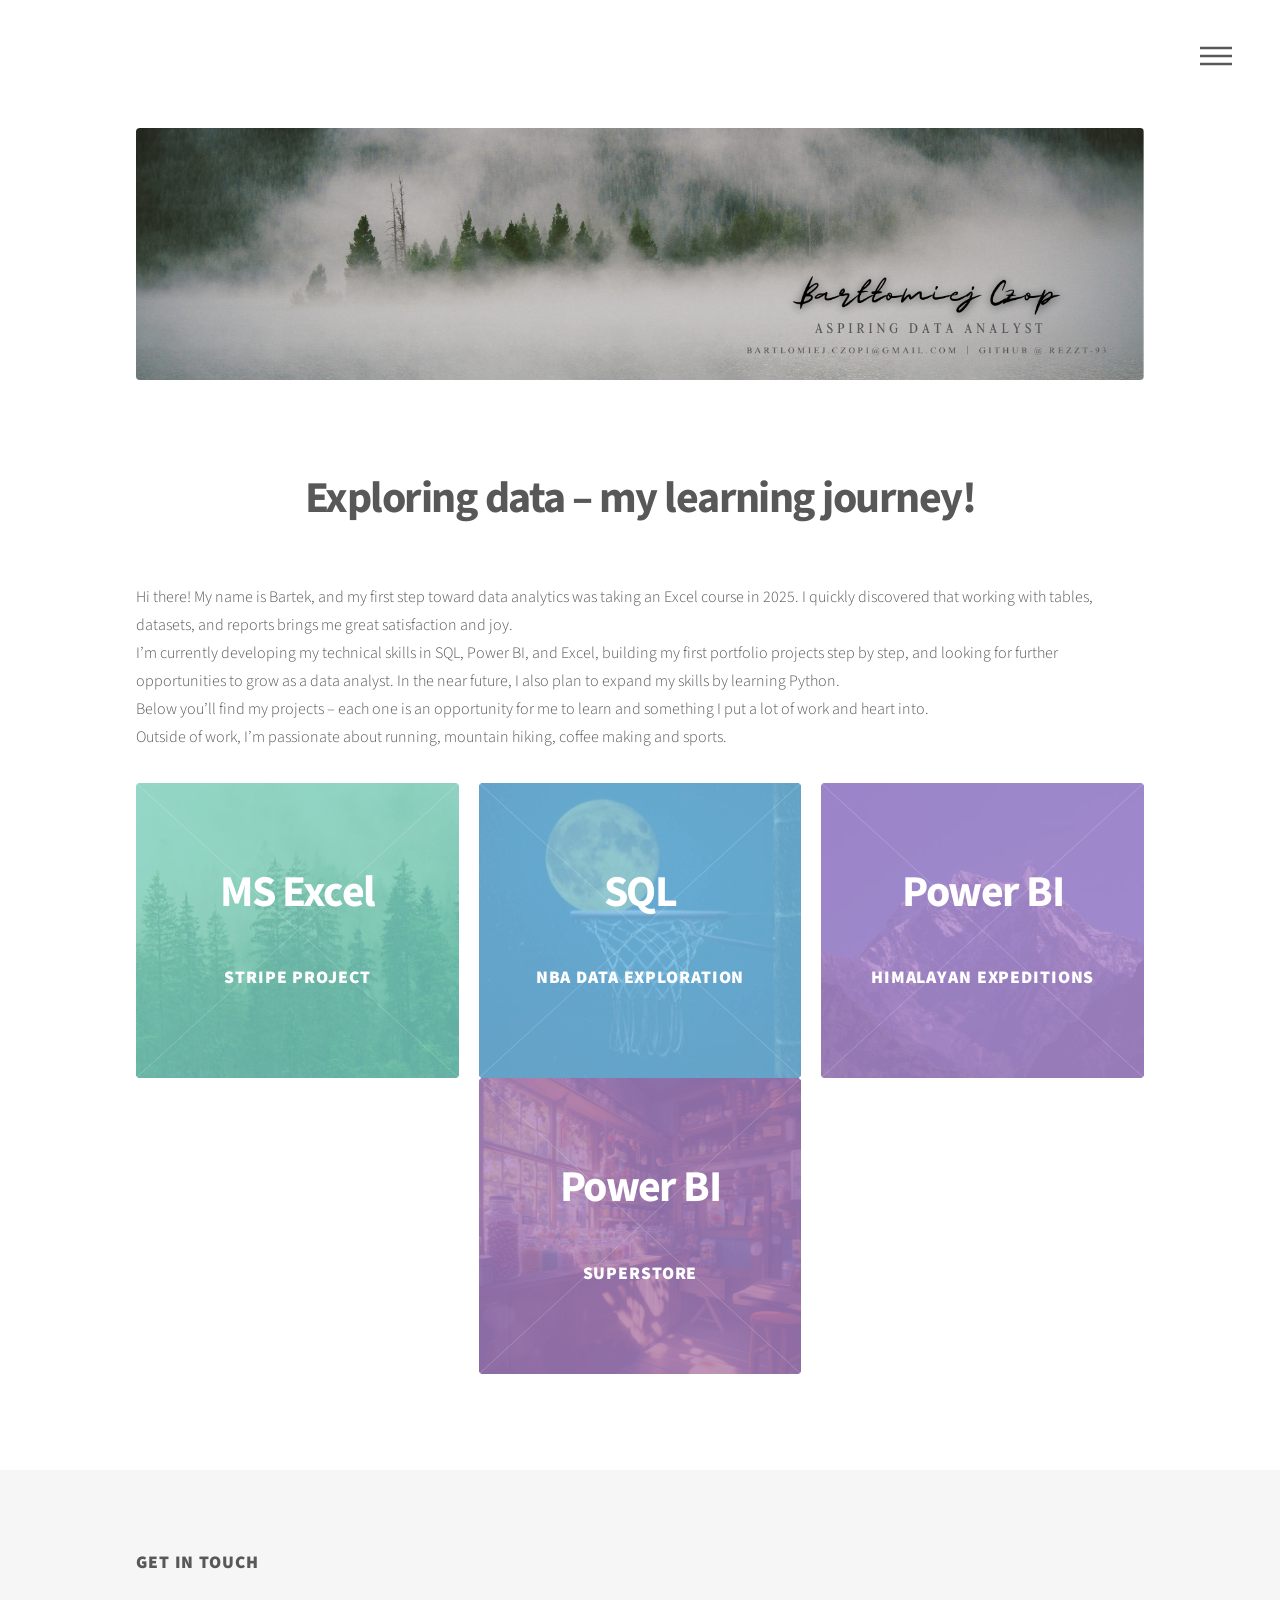
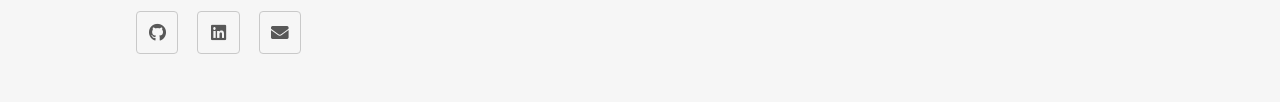
==== commit 951b4c30: "Update index.html" ====
--- a/index.html
+++ b/index.html
@@ -77,7 +77,7 @@
 							projects – each one is an opportunity for me to learn and something I put a lot of work and
 							heart into.<br>
 
-						Outside of work, I’m passionate about running, mountain hiking, coffee making and sport. </p>
+						Outside of work, I’m passionate about running, mountain hiking, coffee making and sports. </p>
 					
 				</header>
 				<section class="tiles">
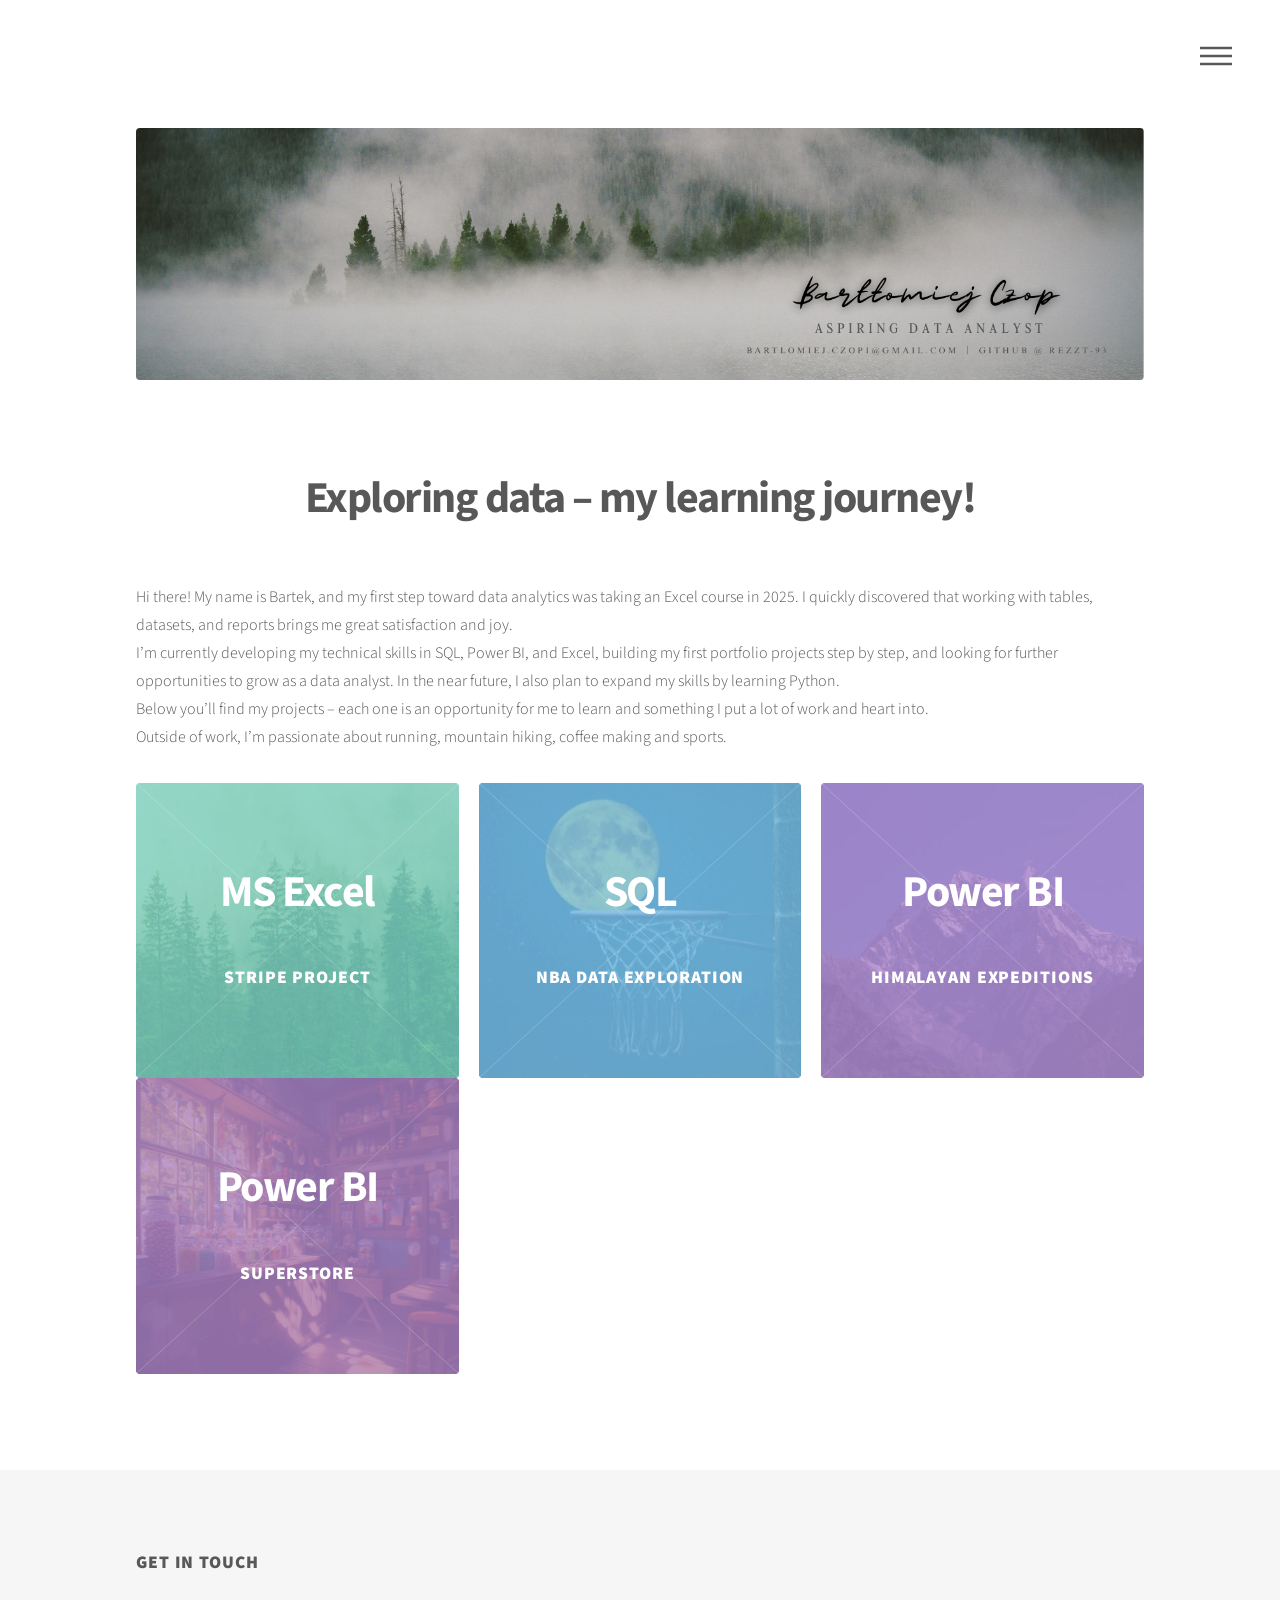
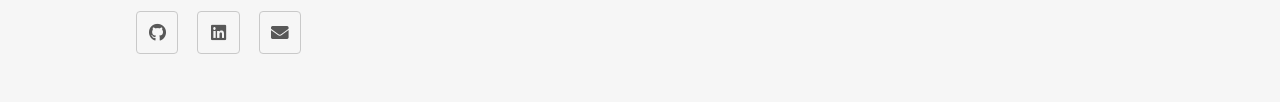
==== commit 1801b580: "Update index.html" ====
--- a/index.html
+++ b/index.html
@@ -120,18 +120,6 @@
 					</article>
 				</section>
 				<section class="tiles">
-					<article class="style4">
-						<span class="image">
-							<img src="" alt="" />
-						</span>
-						<a href="">
-							<h1></h1>
-							<h2></h2>
-							<div class="content">
-								<p></p>
-							</div>
-						</a>
-					</article>
 					<article class="style5">
 						<span class="image">
 							<img src="images/p4img.png" alt="" />
@@ -141,18 +129,6 @@
 							<h2>SuperStore</h2>
 							<div class="content">
 								<p>Sales Dashboard</p>
-							</div>
-						</a>
-					</article>
-					<article class="style4">
-						<span class="image">
-							<img src="" alt="" />
-						</span>
-						<a href="">
-							<h1></h1>
-							<h2></h2>
-							<div class="content">
-								<p></p>
 							</div>
 						</a>
 					</article>
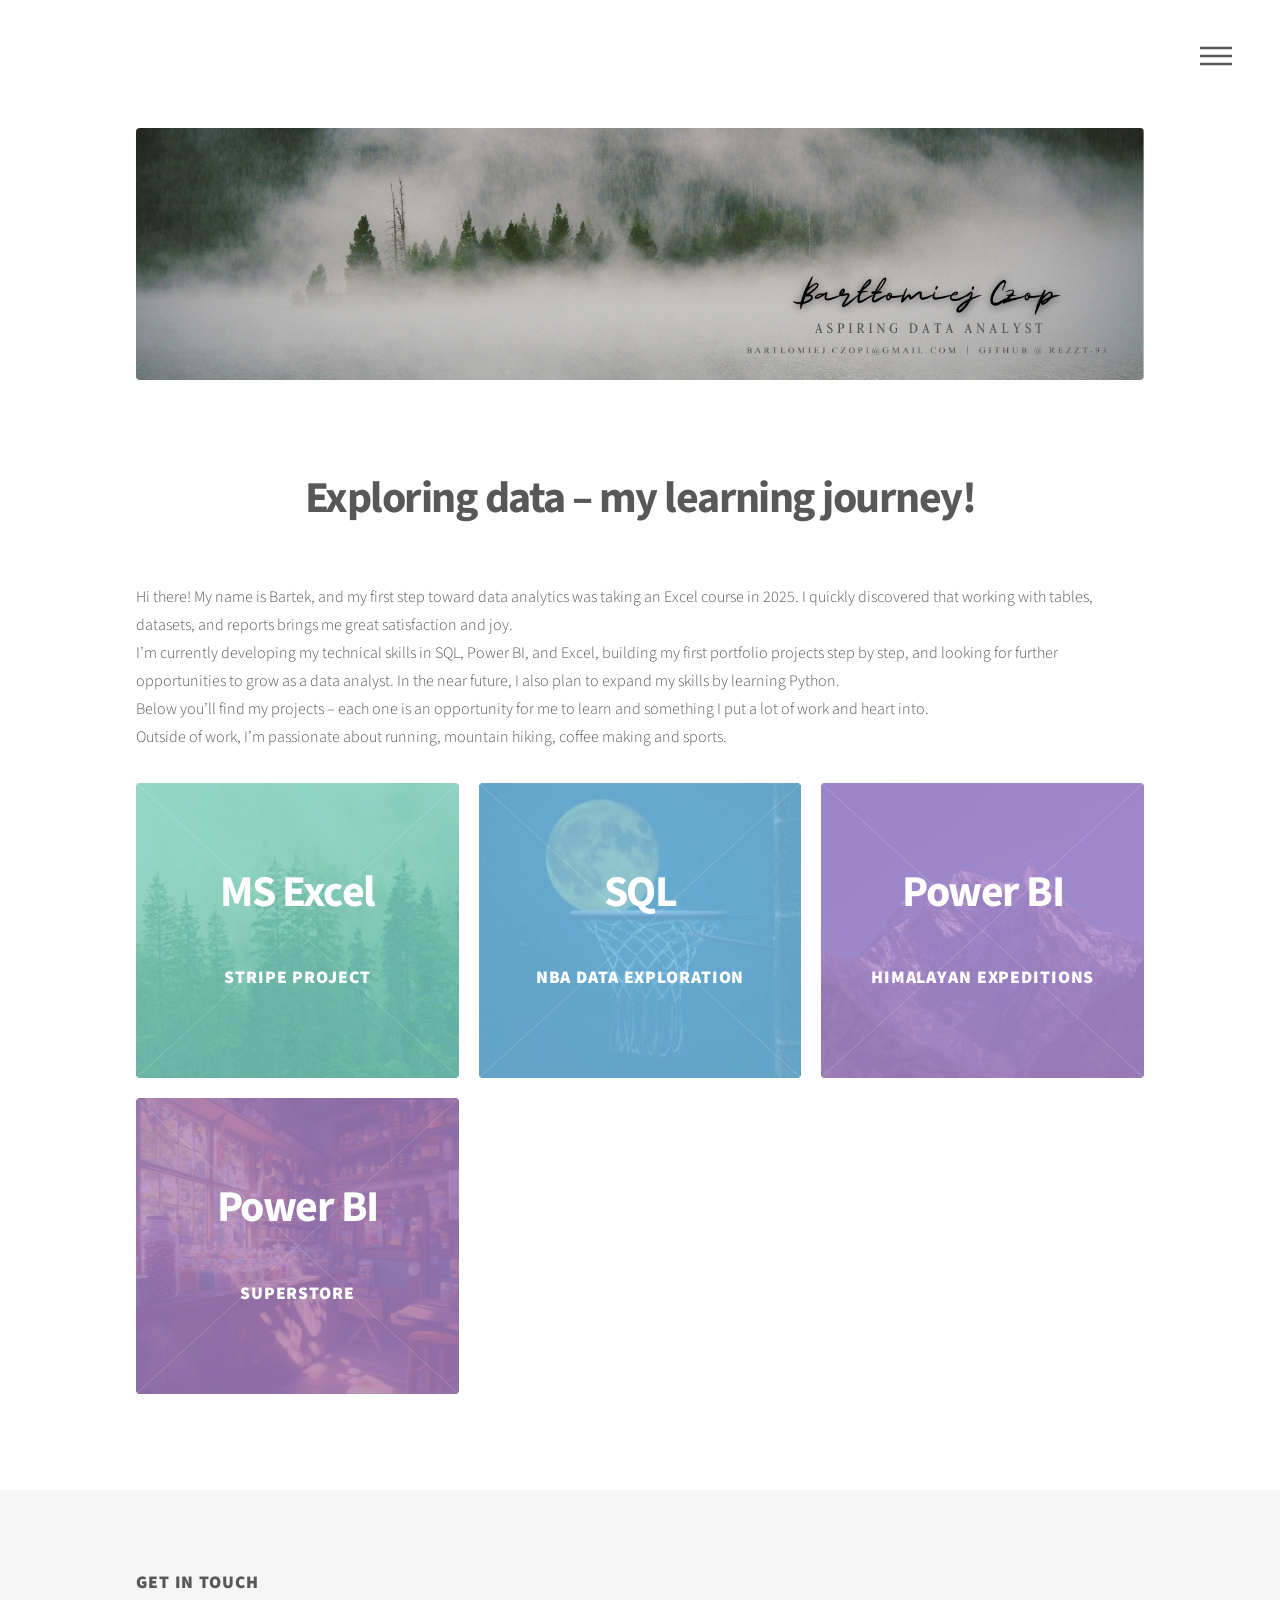
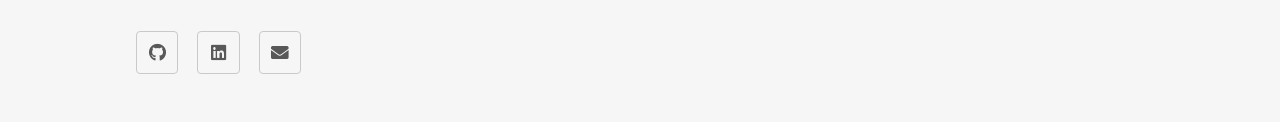
==== commit f3de3105: "Update index.html" ====
--- a/index.html
+++ b/index.html
@@ -118,8 +118,6 @@
 							</div>
 						</a>
 					</article>
-				</section>
-				<section class="tiles">
 					<article class="style5">
 						<span class="image">
 							<img src="images/p4img.png" alt="" />
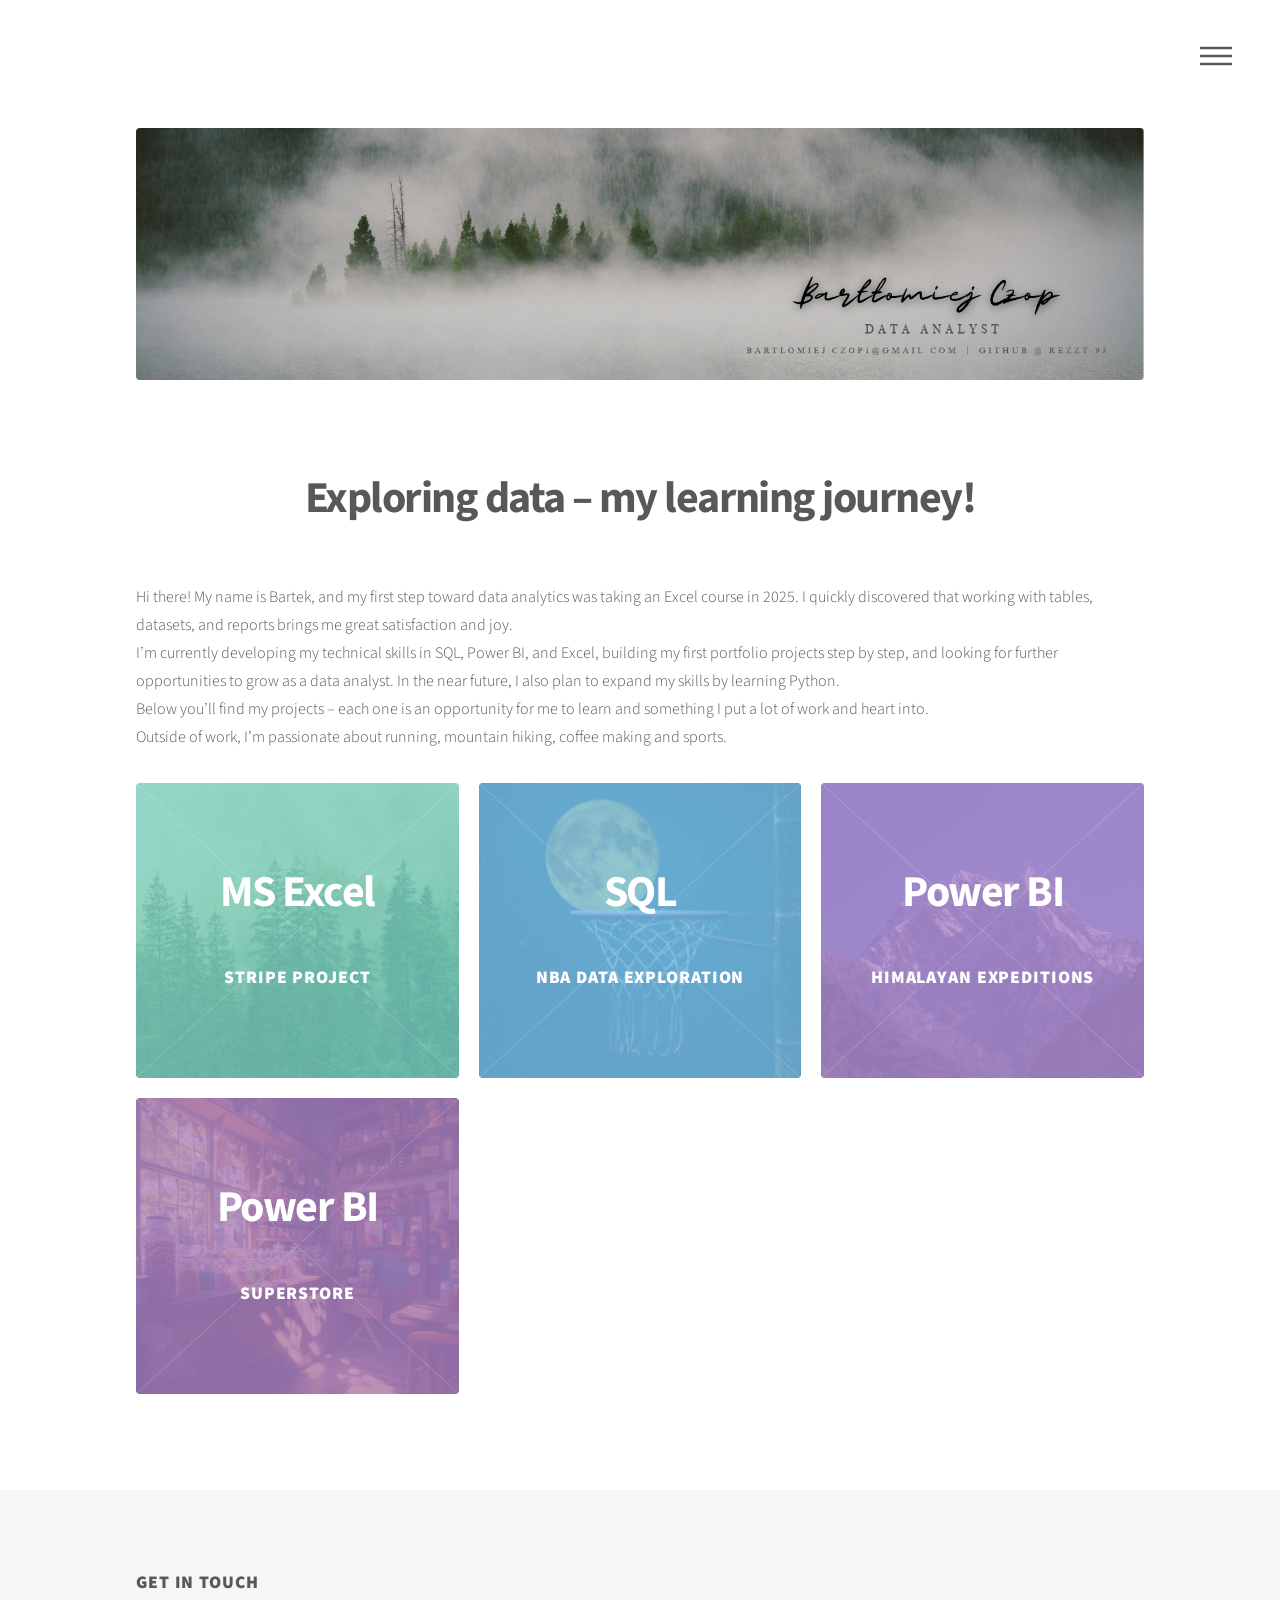
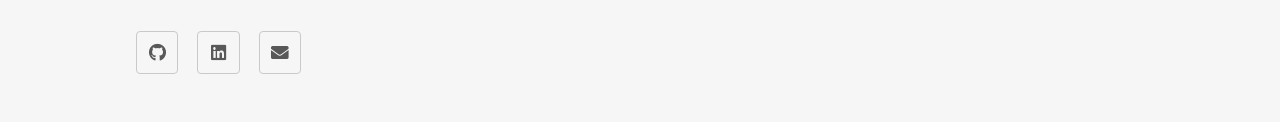
==== commit e88cf3f3: "Update index.html" ====
--- a/index.html
+++ b/index.html
@@ -26,7 +26,7 @@
 
 				<!-- Logo -->
 				<a href="index.html" class="logo">
-					<span class="image main"><img src="images/backgroundlink.png" alt="" /></span>
+					<span class="image main"><img src="images/backgroundlink1.png" alt="" /></span>
 				</a>
 
 
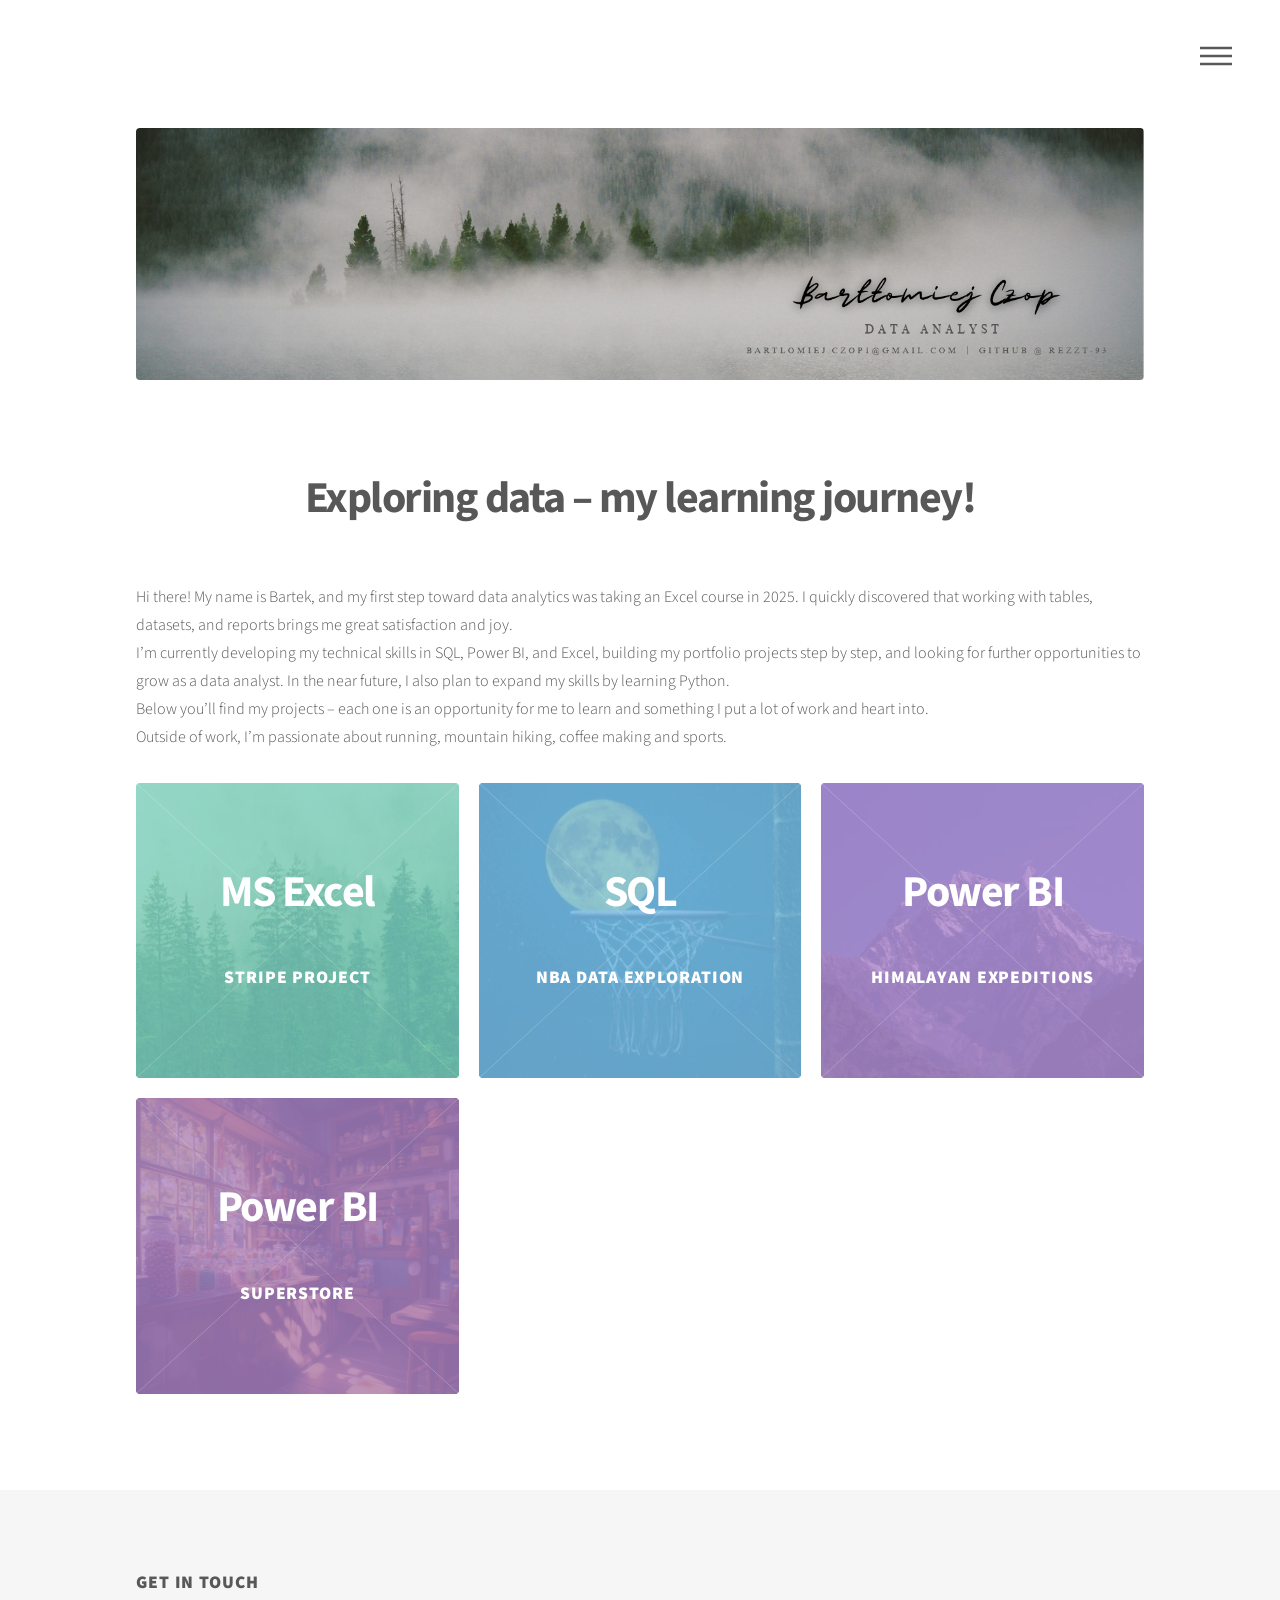
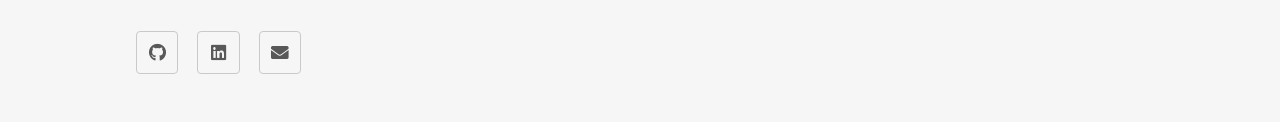
==== commit 50c6d08f: "Update index.html" ====
--- a/index.html
+++ b/index.html
@@ -68,7 +68,7 @@
 							satisfaction
 							and joy.<br>
 
-							I’m currently developing my technical skills in SQL, Power BI, and Excel, building my first
+							I’m currently developing my technical skills in SQL, Power BI, and Excel, building my
 							portfolio projects step by step, and looking for further opportunities to grow as a data
 							analyst. In the near future, I also plan to expand my skills by learning Python.
 
